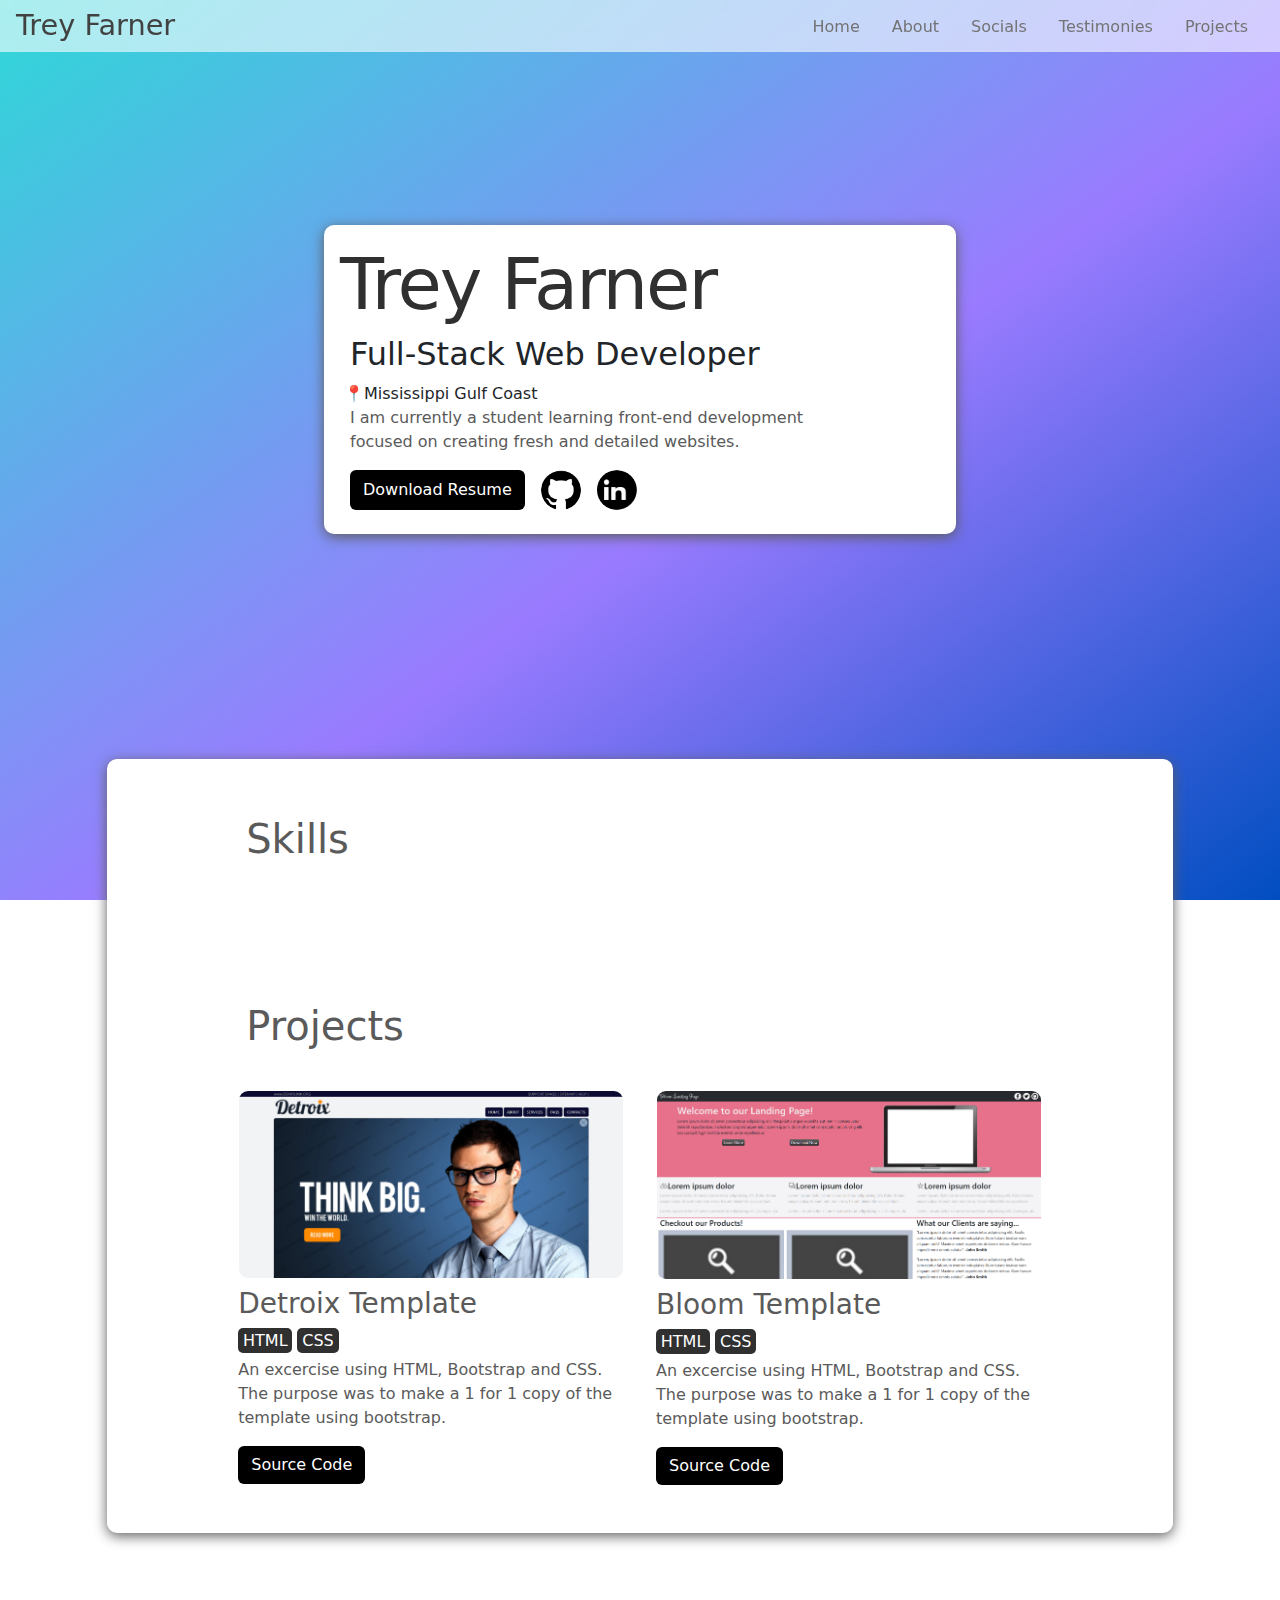
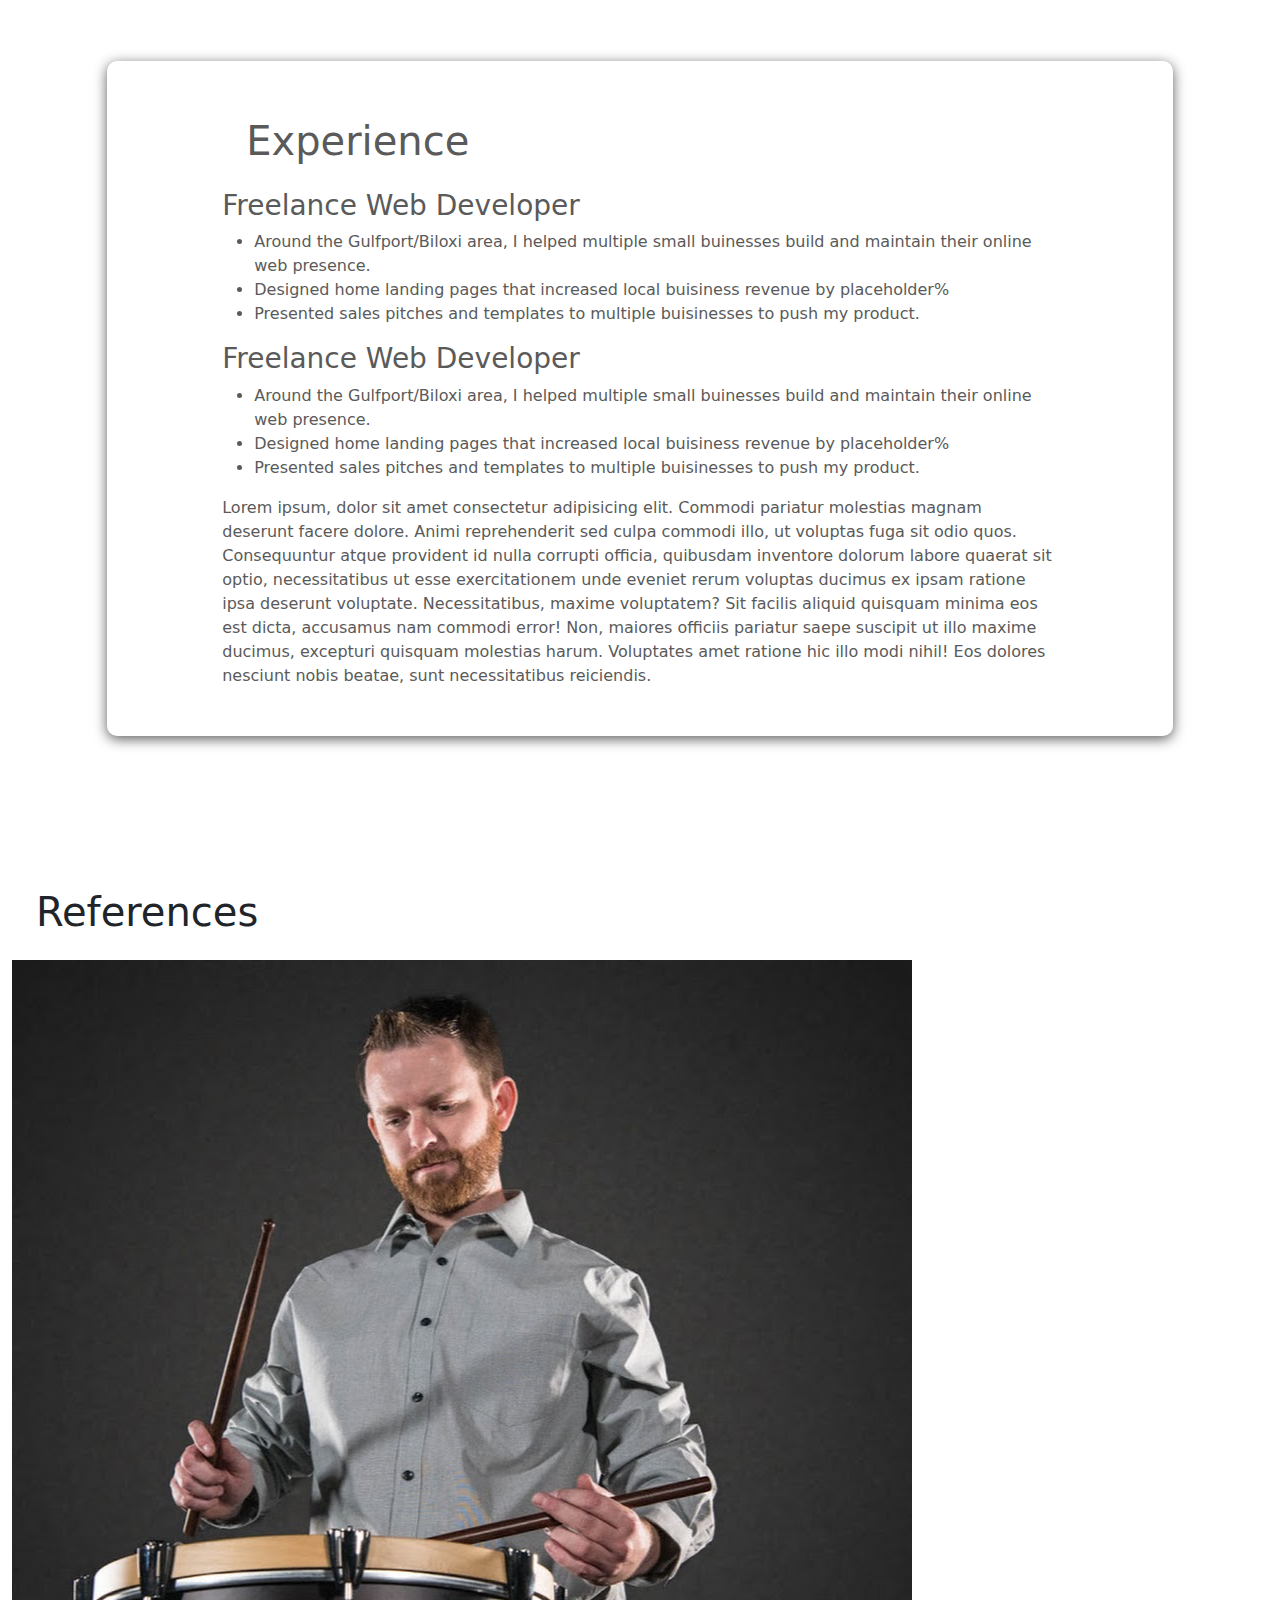
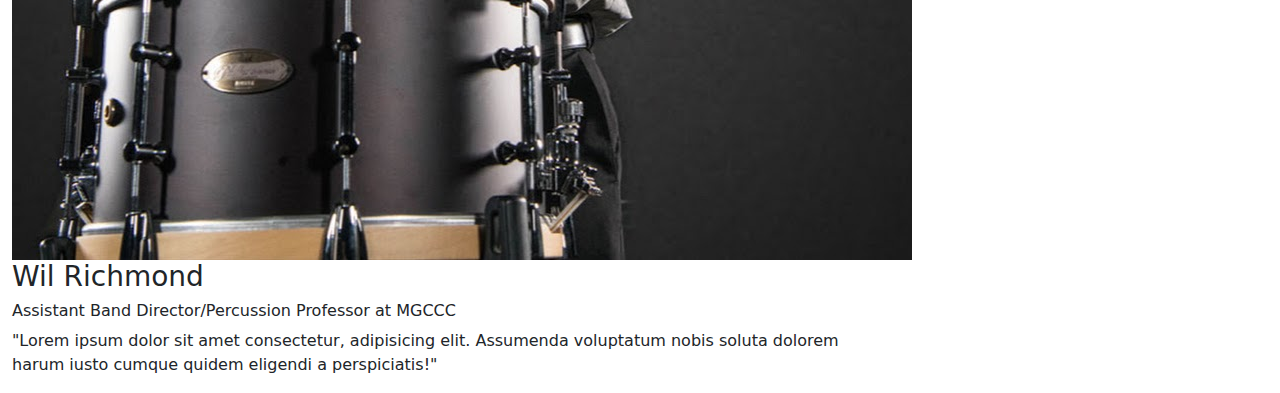
==== index.html @ 482bed41 "Bug Fixes" ====
<!DOCTYPE html>
<html lang="en">
<head>
    <meta charset="UTF-8">
    <meta name="viewport" content="width=device-width, initial-scale=1.0">
    <link rel="stylesheet" href="./css/bootstrap.css">
    <link rel="stylesheet" href="./css/style.css">
    <link rel="preconnect" href="https://fonts.googleapis.com">
    <link rel="preconnect" href="https://fonts.gstatic.com" crossorigin>
    <link href="https://fonts.googleapis.com/css2?family=Plus+Jakarta+Sans:ital,wght@0,200..800;1,200..800&display=swap" rel="stylesheet">
    <title>Trey Farner</title>
</head>
<body>
    <header role="banner" class="container-fluid fixed-top">
        <div class="row hamburg align-bottom p-1">
            <div class="col-6 d-flex flex-grow-1">
                <p class="bannerName">Trey Farner</p>
            </div>
            <button class="hamburgBtn col-6 d-lg-none" onclick="openSidebar()" id="hamburgOpen">
                <div class="menuBtn"></div>
                <div class="menuBtn"></div>
                <div class="menuBtn"></div>
            </button>
            <nav class="d-none d-lg-flex col-6 justify-content-end">
                <a href="./index.html" class="p-2 text-decoration-none mx-2">Home</a>
                <a href="#" class="p-2 text-decoration-none mx-2">About</a>
                <a href="#" class="p-2 text-decoration-none mx-2">Socials</a>
                <a href="#" class="p-2 text-decoration-none mx-2">Testimonies</a>
                <a href="#" class="p-2 text-decoration-none mx-2">Projects</a>
            </nav>
        </div>
    </header>

    <main role="main" class="container-fluid">

        <div class="row hero justify-content-center">
            <!--Title Card-->
            <div class="titleCard col-12 col-lg-6">
                <div class="row">
                    <h1 class="name">Trey Farner</h1>
                    <div>
                        <div class="h2 fw-normal devTitle">Full-Stack Web Developer</div>
                        <div class="fw-normal wigContainer d-inline"><span class="d-inline-block wiggle">📍</span>Mississippi Gulf Coast</div>
                        <p class="description col-10">I am currently a student learning front-end development focused on creating fresh and detailed websites.</p>
                    </div>
                    <button class="btn d-inline col-12">Download Resume</button>
                    <a href="https://github.com/Trey-Farner" target="_blank" class="socContainer">
                        <img src="./images/Github.png" alt="Github Logo" class="socials">
                    </a>
                    <a href="https://www.linkedin.com/in/treyfarner/" target="blank" class="socContainer">
                        <img src="./images/linkedin-logo.png" alt="LinkedIn Logo" class="socials">
                    </a>
                </div>
                <img src="./images/cute-kitty.png" alt="black cat sitting over the title card" class="cat">
            </div>

            <!--Projects Card-->

            <div class="row gradient justify-content-center">
                <div class="projectsCard row col-12 col-md-10 justify-content-center">
                    <p class="display-6 col-10 p-4">Skills</p>
                    <div class="col-12 col-md-6 languages position-relative">
                        <img src="./images/icons8-html-5-48.png" alt="H T M L logo" class="img1" title="HTML">
                        <img src="./images/icons8-css-logo-48.png" alt="C S S logo" class="img2" title="CSS">
                        <img src="./images/icons8-javascript-logo-48.png" alt="Javascript logo" class="img3" title="JavaScript">
                        <img src="./images/icons8-react-40.png" alt="React logo" class="img4" title="React framework">
                    </div>

                    <div class="display-6 col-10 p-4">Projects</div>
                    <div class="projectCard col-12 col-md-5" >
                        <a href="https://trey-farner.github.io/Detroix-Pt.-2/" target="_blank">
                            <img src="./images/Detroix.png" alt="Placeholder image" class="col-12 mb-2 projectImg">
                        </a>
                        <h3>Detroix Template</h3>
                        <span class="projectLanguages">HTML</span>
                        <span class="projectLanguages">CSS</span>
                        <p class="projectDescription">An excercise using HTML, Bootstrap and CSS. The purpose was to make a 1 for 1 copy of the template using bootstrap.</p>
                        <button href="#" class="btn sourceCode">Source Code</button>
                    </div>
                    <div class="projectCard col-12 col-md-5">
                        <a href="https://trey-farner.github.io/MCA-Bloom/" target="_blank">
                            <img src="./images/Bloom.png" alt="Placeholder image" class="col-12 mb-2 projectImg">
                        </a>
                        <h3>Bloom Template</h3>
                        <span class="projectLanguages">HTML</span>
                        <span class="projectLanguages">CSS</span>
                        <p class="projectDescription">An excercise using HTML, Bootstrap and CSS. The purpose was to make a 1 for 1 copy of the template using bootstrap.</p>
                        <button href="#" class="btn sourceCode">Source Code</button>
                    </div>
                </div>
            </div>
        </div>

        <div class="row projects justify-content-center">

            <!--About Card-->

            <div class="about row-fluid col-12 col-md-10">
                <div class="col-12 col-md-10 contentFlex">
                    <div class="display-6 col-10 p-4">Experience</div>
                    <h3>Freelance Web Developer</h3>
                    <ul>
                        <li>Around the Gulfport/Biloxi area, I helped multiple small buinesses build and maintain their online web presence.</li>
                        <li>Designed home landing pages that increased local buisiness revenue by placeholder%</li>
                        <li>Presented sales pitches and templates to multiple buisinesses to push my product.</li>
                    </ul>
                    <h3>Freelance Web Developer</h3>
                    <ul>
                        <li>Around the Gulfport/Biloxi area, I helped multiple small buinesses build and maintain their online web presence.</li>
                        <li>Designed home landing pages that increased local buisiness revenue by placeholder%</li>
                        <li>Presented sales pitches and templates to multiple buisinesses to push my product.</li>
                    </ul>
                    <p>Lorem ipsum, dolor sit amet consectetur adipisicing elit. Commodi pariatur molestias magnam deserunt facere dolore. Animi reprehenderit sed culpa commodi illo, ut voluptas fuga sit odio quos. Consequuntur atque provident id nulla corrupti officia, quibusdam inventore dolorum labore quaerat sit optio, necessitatibus ut esse exercitationem unde eveniet rerum voluptas ducimus ex ipsam ratione ipsa deserunt voluptate. Necessitatibus, maxime voluptatem? Sit facilis aliquid quisquam minima eos est dicta, accusamus nam commodi error! Non, maiores officiis pariatur saepe suscipit ut illo maxime ducimus, excepturi quisquam molestias harum. Voluptates amet ratione hic illo modi nihil! Eos dolores nesciunt nobis beatae, sunt necessitatibus reiciendis.</p>
                </div>
            </div>

            
        </div>
        <div class="references row-fluid col-12 col-md-10">
            <div class="col-12 col-md-10">
                <div class="display-6 col-10 p-4">References</div>
                <img src="./images/wil Richmond.jpg" alt="Image of Wil Richmond playing the snare drum">
                <h3>Wil Richmond</h3>
                <h6>Assistant Band Director/Percussion Professor at MGCCC</h6>
                <p>"Lorem ipsum dolor sit amet consectetur, adipisicing elit. Assumenda voluptatum nobis soluta dolorem harum iusto cumque quidem eligendi a perspiciatis!"</p>
            </div>
        </div>
    </main>
</body>
</html>
---- css/style.css ----
@keyframes wiggle {
    0% {
        rotate: 0deg;
    }
    20% {
        rotate: 10deg;
    }
    40% {
        rotate: -10deg;
    }
    50% {
        transform: scale(2);
    }
    60% {
        rotate: 10deg;
    }
    80% {
        rotate: -10deg;
    }
    100% {
        rotate: 0deg;
        transform: scale(1);
    }
}

body {
    background: #2ED8D8;
    background: linear-gradient(to bottom right, #2ED8D8 0%, #9A7BFF 55%, #014EC1 100%);
    background-attachment: fixed;
}

.hamburg {
    background-color: #ffffff00;
    backdrop-filter: blur(8px);
    transition-duration: .5s;
    border-bottom: 1px solid #dcfaff15;

    &:hover {
    background-color: #ffffff98;
    }
}

.devTitle {
    padding-left: 10px;
}

.bannerName {
    font-size: 1.8rem;
    color: #424242;
    margin: 0;
    margin-right: .5rem;
    align-content: end;
}

.hamburgBtn {
    background-color: #ffffff00;
    border: none;
    width: 5rem;

    & :hover {
        color: #000;
    }
}

.menuBtn {
    width: 35px;
    height: 5px;
    border-radius: 5px;
    background-color: #424242;
    margin: 6px 0;
}

nav {
    align-items: end;

    & a {
        color: #737373;
        border-radius: 10px;
        transition-duration: .3s;

        &:hover {
            background-color: #737373;
            color: white;
        }
    }
}

.socials {
    width: 2.5rem;
    height: 2.5rem;
    object-fit: cover;
    object-position: center;
    border-radius: 50%;
    margin: 0 .5rem;
}

.socContainer {
    max-width: max-content;
    padding: 0;
    height: 2.5rem;
}

.hero {
    z-index: 0;
}

.titleCard {
    padding: 1rem 1rem 1.5rem 1rem;
    border-radius: 10px;
    box-shadow: 0px 3px 13px 0px #5c5c5c;
    background-color: white;
    max-width: 632px;
    height: fit-content;
    position: relative;
    align-self: flex-end;
    margin: 25vh 0;

    & h1 {
        color: #303030;
    }

    & .wigContainer {
        padding-left: 4px;
    }

    & .btn {
        background-color: #000;
        color: #fff;
        margin: 0 8px 0 22px;
        max-width: max-content;
    }

    &:hover {

        & .cat {
            translate: 0 -4rem;
        }
        
    }

    & .description {
        padding-left: 10px;
        color: #5a5a5a;
    }
}

.cat  {
    top: -40px;
    left: 70%;
    border: none;
    z-index: -1;
    transition-duration: .5s;
    width: 5rem;
    position: absolute;
}

.wigContainer:hover > .wiggle {
    animation-name: wiggle;
    animation-duration: 1s;
    animation-direction: alternate;
    animation-timing-function: ease-out;
}

.headShot {
    border-radius: 50%;
}

.name {
    font-size: clamp(3.5rem, calc(.5rem + 5vw), 8rem);
    letter-spacing: -2px;
}

.languages img {
    width: 4rem;
    transition-duration: 1s;

    &:hover {
        transform: scale(1.2);
    }
}

.projects {
    background: linear-gradient(to bottom, #FFFFFF 35%, #FFFFFF00 65%);
}

.projectsCard, .about {
    background-color: #ffffff;
    color: #5a5a5a;
    border-radius: 10px;
    box-shadow: 0px 3px 13px 0px #5c5c5c;
    padding-bottom: 12px;
    padding: 2rem;
    max-width: 1180px;
}

.projectCard {
    padding: 1rem;
    border-radius: 5px;
}

.projectImg {
    border-radius: 10px;
    border: 1px solid #ffffff00;
    transition-duration: .3s;

    &:hover {
        transform: scale(1.05);
        box-shadow: 0px 0px 10px 0px #9e9e9e;
    }
}

.projectLanguages {
    padding: .2rem .3rem;
    margin-bottom: .4rem;
    background-color: #303030;
    color: #fff;
    border-radius: 5px;
}

.projectDescription {
    margin-top: .3rem;
}

.sourceCode {
    background: #000000;
    color: #fff;
}

.gradient {
    background: linear-gradient(to bottom, #FFFFFF00 35%, #FFFFFF 65%);
    max-height: fit-content;
    align-self: flex-end;
    padding: 0;
}

.languages {
    max-width: 294px;
    height: 75px;
    overflow: hidden;
    mask-image: linear-gradient(to right, #FFFFFF00 0%, #ffffff 20%, #ffffff 80%, #FFFFFF00 100%);
    
    & img {
        padding: 0;
        position: absolute;
        left: 100%;
        object-fit: cover;
        object-position: center;
        animation-name: carousel;
        animation-duration: 10s;
        animation-timing-function: linear;
        animation-iteration-count: infinite;
    }
}

.img1 {
    animation-delay: calc(10s / 4 * (4 - 1) * -1);
}
.img2 {
    animation-delay: calc(10s / 4 * (4 - 2) * -1);
}
.img3 {
    animation-delay: calc(10s / 4 * (4 - 3) * -1);
}
.img4 {
    animation-delay: calc(10s / 4 * (4 - 4) * -1);
    height: 59px;
}

@keyframes carousel {
    to {left: -64px;}
}

.about {
    margin: 10% 0;
}

.contentFlex {
    justify-self: center;
}
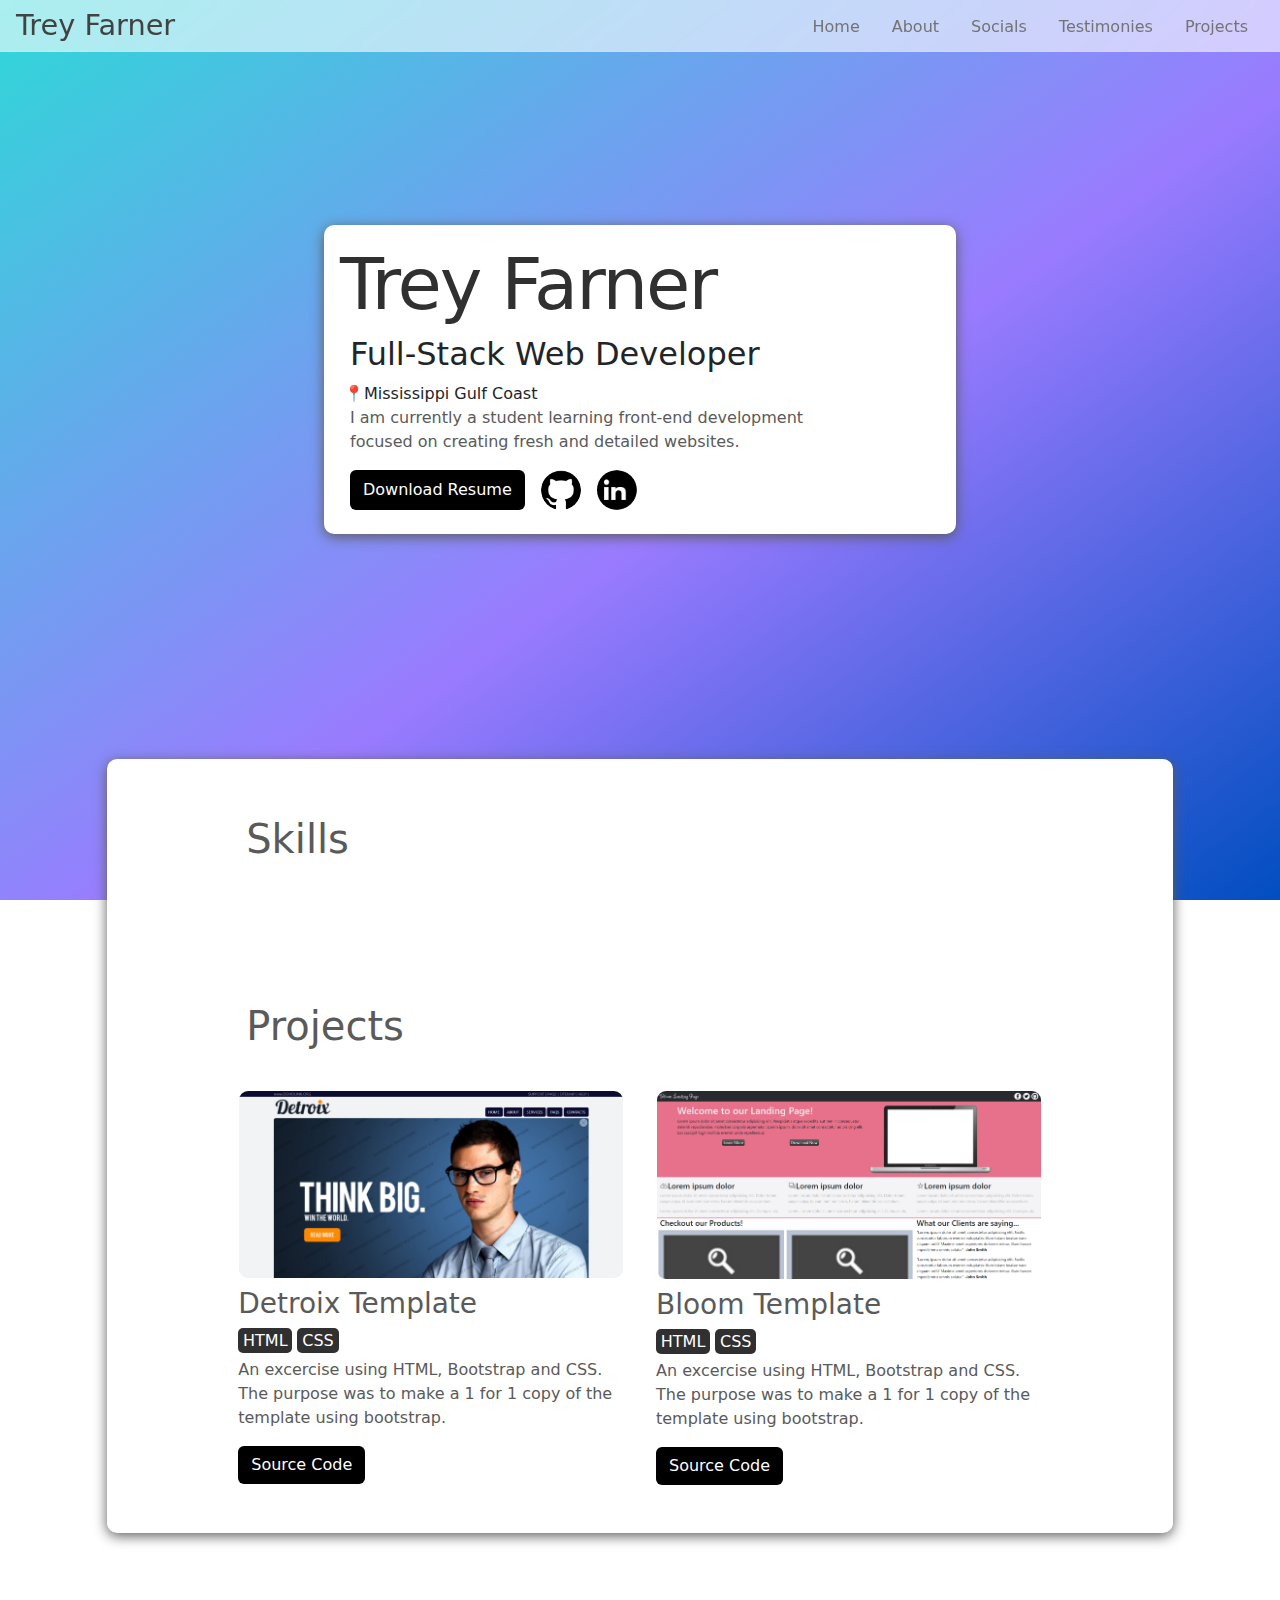
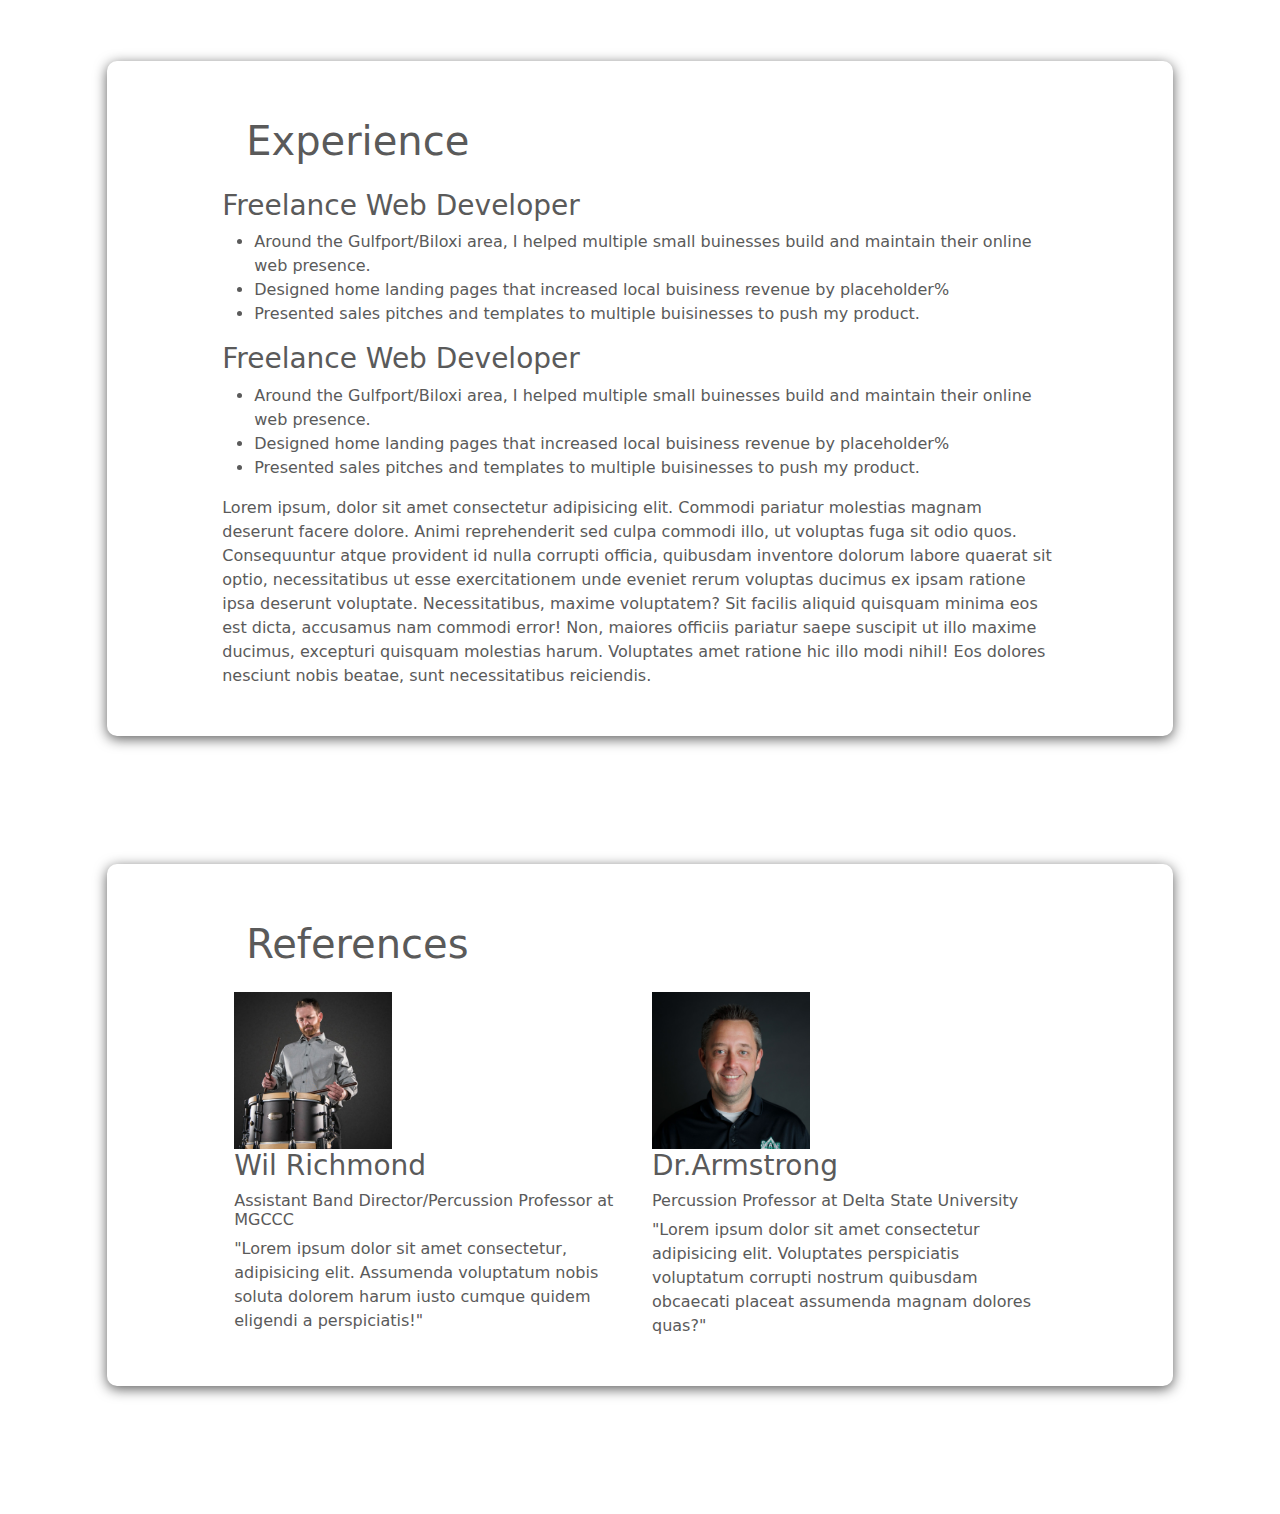
==== commit fee143a4: "About Page" ====
--- a/index.html
+++ b/index.html
@@ -23,7 +23,7 @@
             </button>
             <nav class="d-none d-lg-flex col-6 justify-content-end">
                 <a href="./index.html" class="p-2 text-decoration-none mx-2">Home</a>
-                <a href="#" class="p-2 text-decoration-none mx-2">About</a>
+                <a href="./about.html" class="p-2 text-decoration-none mx-2">About</a>
                 <a href="#" class="p-2 text-decoration-none mx-2">Socials</a>
                 <a href="#" class="p-2 text-decoration-none mx-2">Testimonies</a>
                 <a href="#" class="p-2 text-decoration-none mx-2">Projects</a>
@@ -116,13 +116,21 @@
 
             
         </div>
-        <div class="references row-fluid col-12 col-md-10">
-            <div class="col-12 col-md-10">
+        <div class="references row justify-content-center">
+            <div class="col-12 col-md-10 referencesCard row justify-content-center">
                 <div class="display-6 col-10 p-4">References</div>
-                <img src="./images/wil Richmond.jpg" alt="Image of Wil Richmond playing the snare drum">
-                <h3>Wil Richmond</h3>
-                <h6>Assistant Band Director/Percussion Professor at MGCCC</h6>
-                <p>"Lorem ipsum dolor sit amet consectetur, adipisicing elit. Assumenda voluptatum nobis soluta dolorem harum iusto cumque quidem eligendi a perspiciatis!"</p>
+                <div class="col-12 col-md-5 wilCard">
+                    <img src="./images/wil Richmond.jpg" alt="Image of Wil Richmond playing the snare drum" class="wilRichmond">
+                    <h3>Wil Richmond</h3>
+                    <h6>Assistant Band Director/Percussion Professor at MGCCC</h6>
+                    <p>"Lorem ipsum dolor sit amet consectetur, adipisicing elit. Assumenda voluptatum nobis soluta dolorem harum iusto cumque quidem eligendi a perspiciatis!"</p>
+                </div>
+                <div class="col-12 col-md-5">
+                    <img src="./images/Dr.Armstrong.jpg" alt="Image of Dr. Armstrong " class="drArmstrong">
+                    <h3>Dr.Armstrong</h3>
+                    <h6>Percussion Professor at Delta State University</h6>
+                    <p>"Lorem ipsum dolor sit amet consectetur adipisicing elit. Voluptates perspiciatis voluptatum corrupti nostrum quibusdam obcaecati placeat assumenda magnam dolores quas?"</p>
+                </div>
             </div>
         </div>
     </main>
--- a/css/style.css
+++ b/css/style.css
@@ -183,7 +183,7 @@
     background: linear-gradient(to bottom, #FFFFFF 35%, #FFFFFF00 65%);
 }
 
-.projectsCard, .about {
+.projectsCard, .about, .referencesCard {
     background-color: #ffffff;
     color: #5a5a5a;
     border-radius: 10px;
@@ -276,4 +276,12 @@
 
 .contentFlex {
     justify-self: center;
+}
+
+.wilRichmond, .drArmstrong {
+    width: 40%;
+}
+
+.referencesCard {
+    margin-bottom: 10%;
 }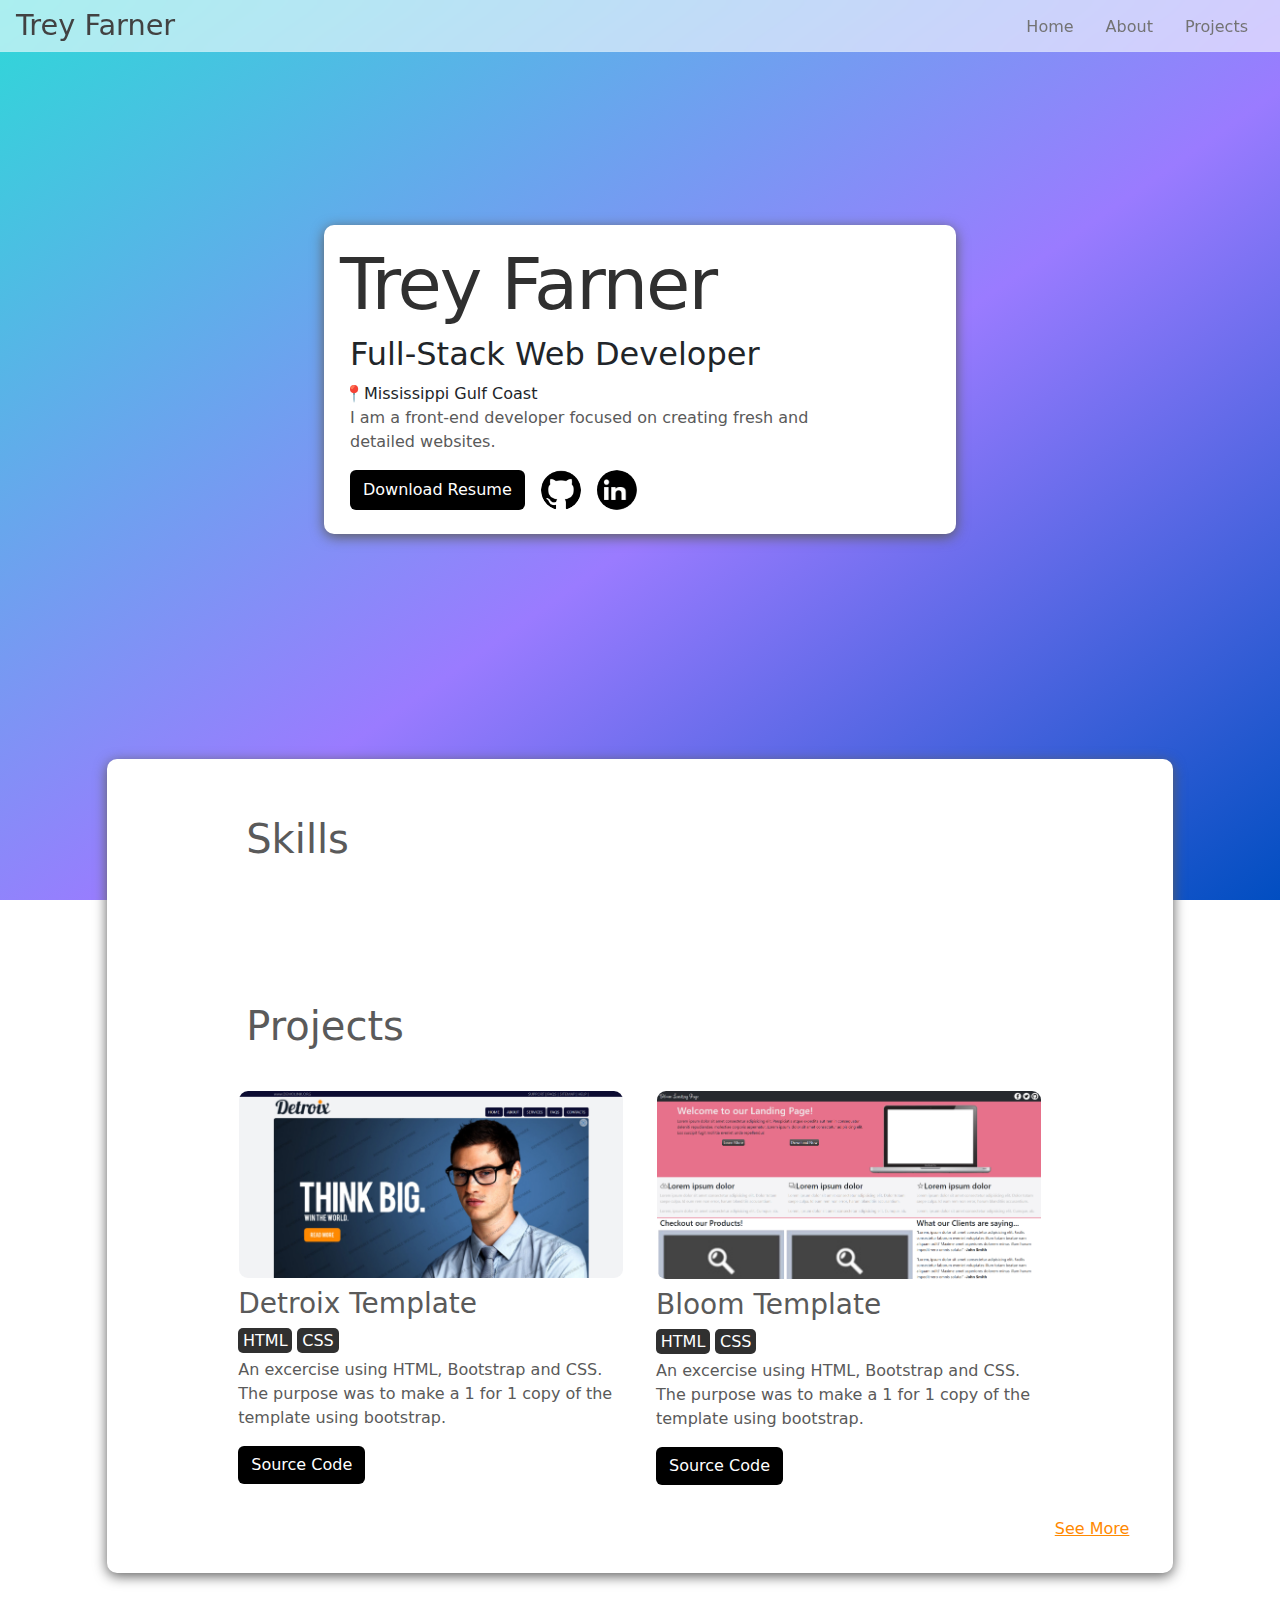
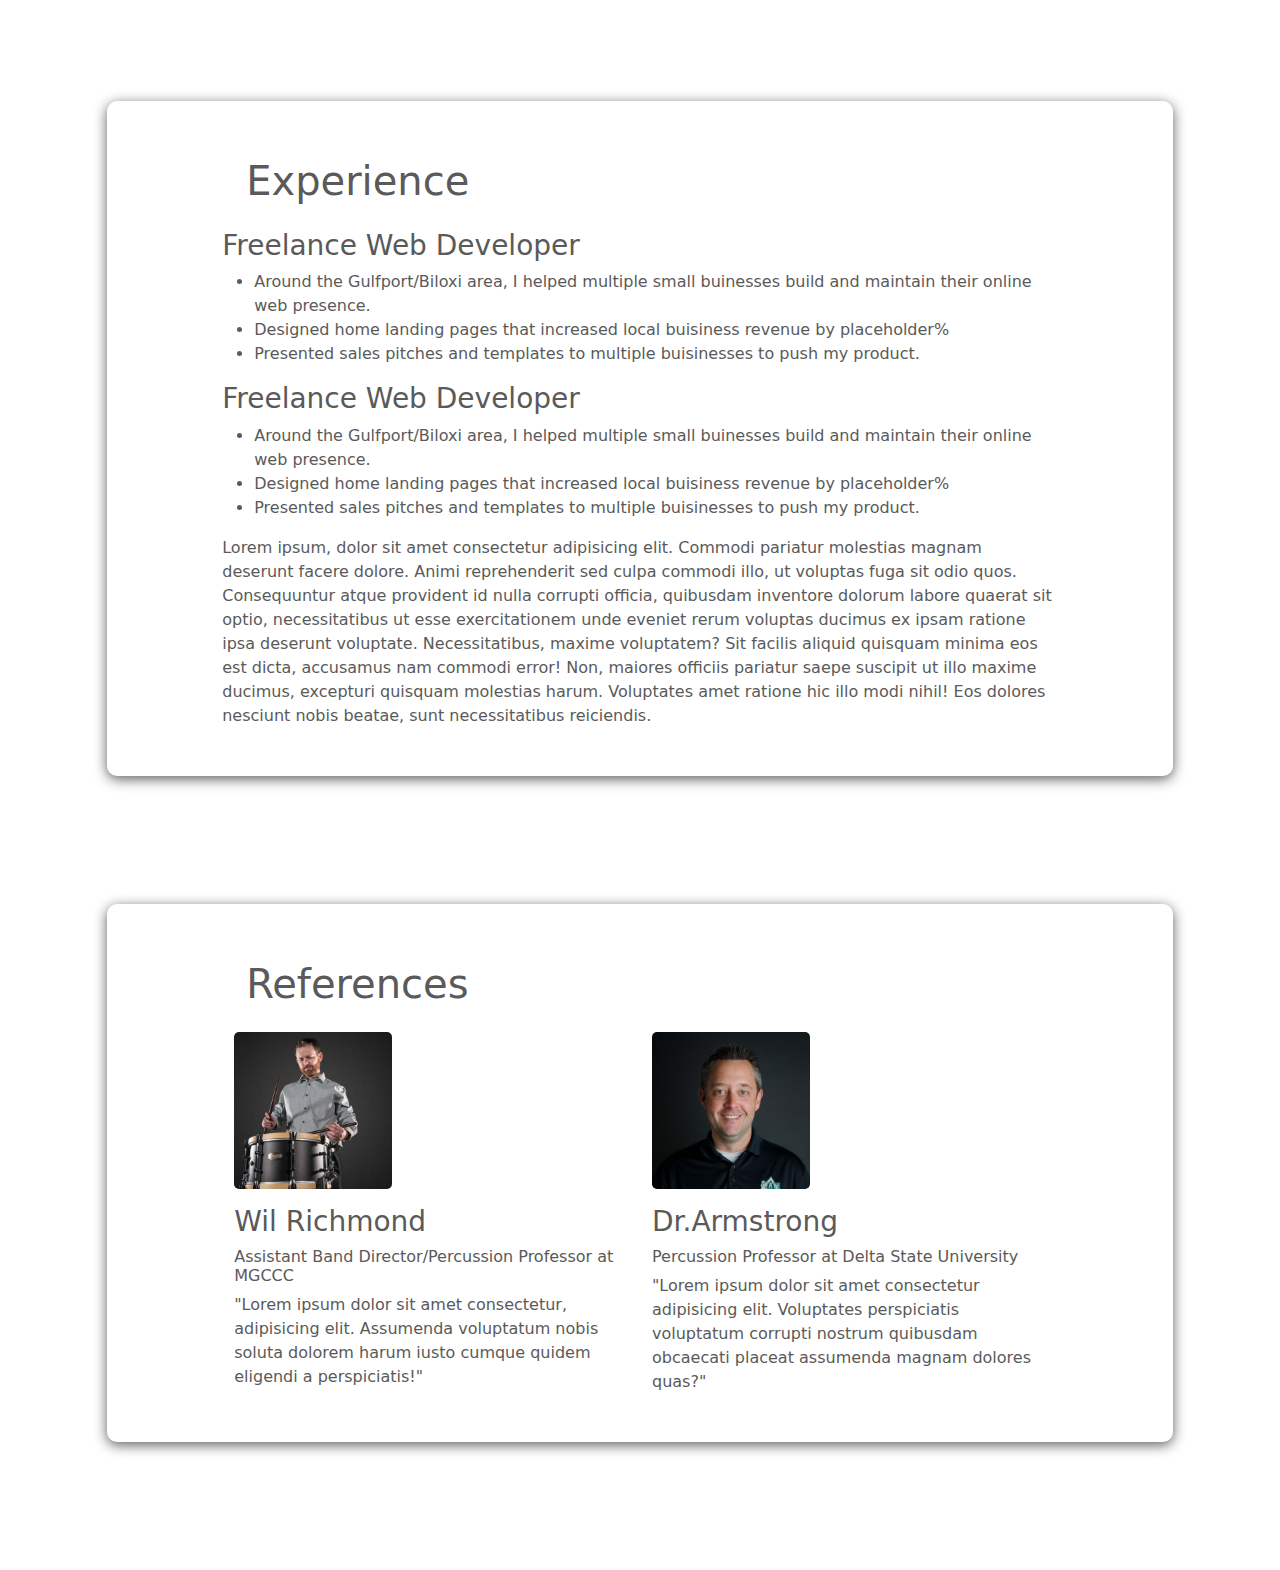
==== commit 0224c171: "about section additions" ====
--- a/index.html
+++ b/index.html
@@ -24,9 +24,7 @@
             <nav class="d-none d-lg-flex col-6 justify-content-end">
                 <a href="./index.html" class="p-2 text-decoration-none mx-2">Home</a>
                 <a href="./about.html" class="p-2 text-decoration-none mx-2">About</a>
-                <a href="#" class="p-2 text-decoration-none mx-2">Socials</a>
-                <a href="#" class="p-2 text-decoration-none mx-2">Testimonies</a>
-                <a href="#" class="p-2 text-decoration-none mx-2">Projects</a>
+                <a href="./projects.html" class="p-2 text-decoration-none mx-2">Projects</a>
             </nav>
         </div>
     </header>
@@ -41,7 +39,7 @@
                     <div>
                         <div class="h2 fw-normal devTitle">Full-Stack Web Developer</div>
                         <div class="fw-normal wigContainer d-inline"><span class="d-inline-block wiggle">📍</span>Mississippi Gulf Coast</div>
-                        <p class="description col-10">I am currently a student learning front-end development focused on creating fresh and detailed websites.</p>
+                        <p class="description col-10">I am a front-end developer focused on creating fresh and detailed websites.</p>
                     </div>
                     <button class="btn d-inline col-12">Download Resume</button>
                     <a href="https://github.com/Trey-Farner" target="_blank" class="socContainer">
@@ -87,6 +85,7 @@
                         <p class="projectDescription">An excercise using HTML, Bootstrap and CSS. The purpose was to make a 1 for 1 copy of the template using bootstrap.</p>
                         <button href="#" class="btn sourceCode">Source Code</button>
                     </div>
+                    <a href="./projects.html" class="seeMore text-end">See More</a>
                 </div>
             </div>
         </div>
--- a/css/style.css
+++ b/css/style.css
@@ -231,6 +231,12 @@
     max-height: fit-content;
     align-self: flex-end;
     padding: 0;
+}
+
+.seeMore {
+    color: #FF8901;
+    margin-top: 1rem;
+    font-weight: 500;
 }
 
 .languages {
@@ -280,6 +286,8 @@
 
 .wilRichmond, .drArmstrong {
     width: 40%;
+    margin-bottom: 1rem;
+    border-radius: 5px;
 }
 
 .referencesCard {
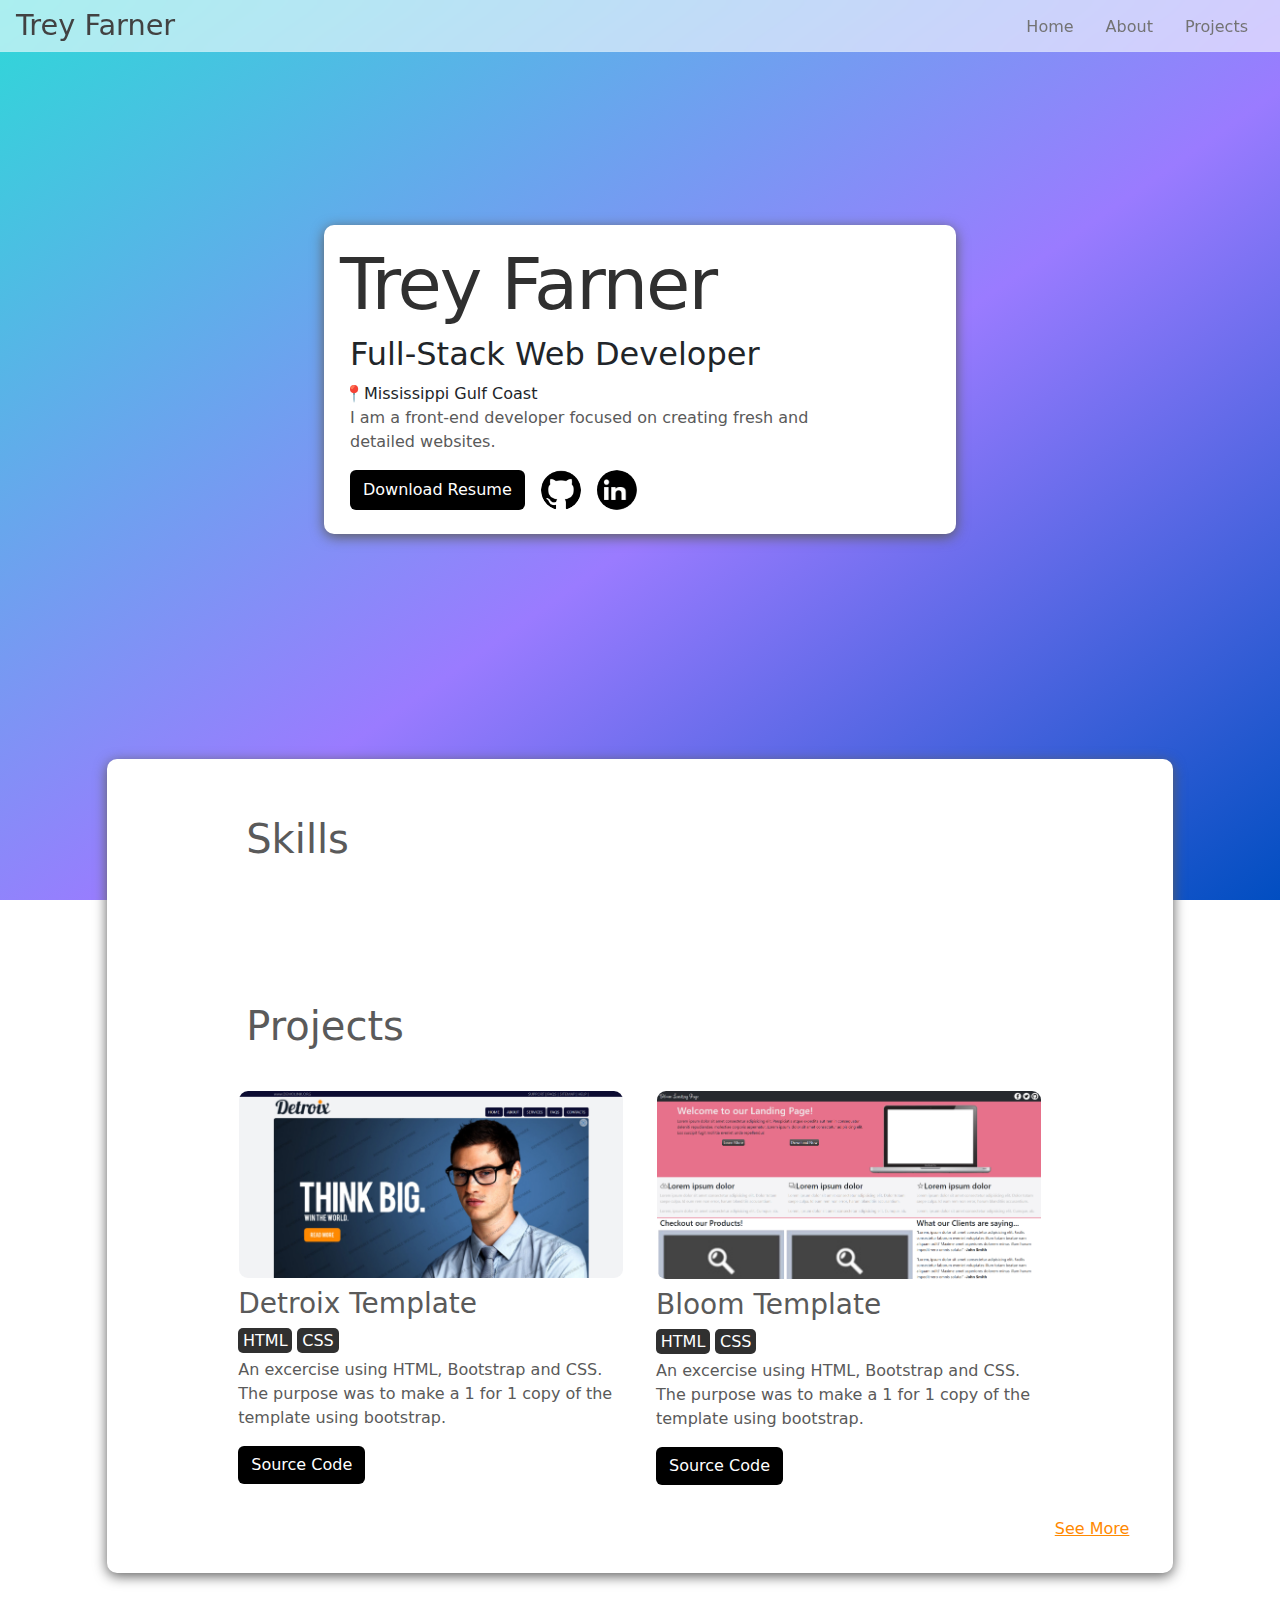
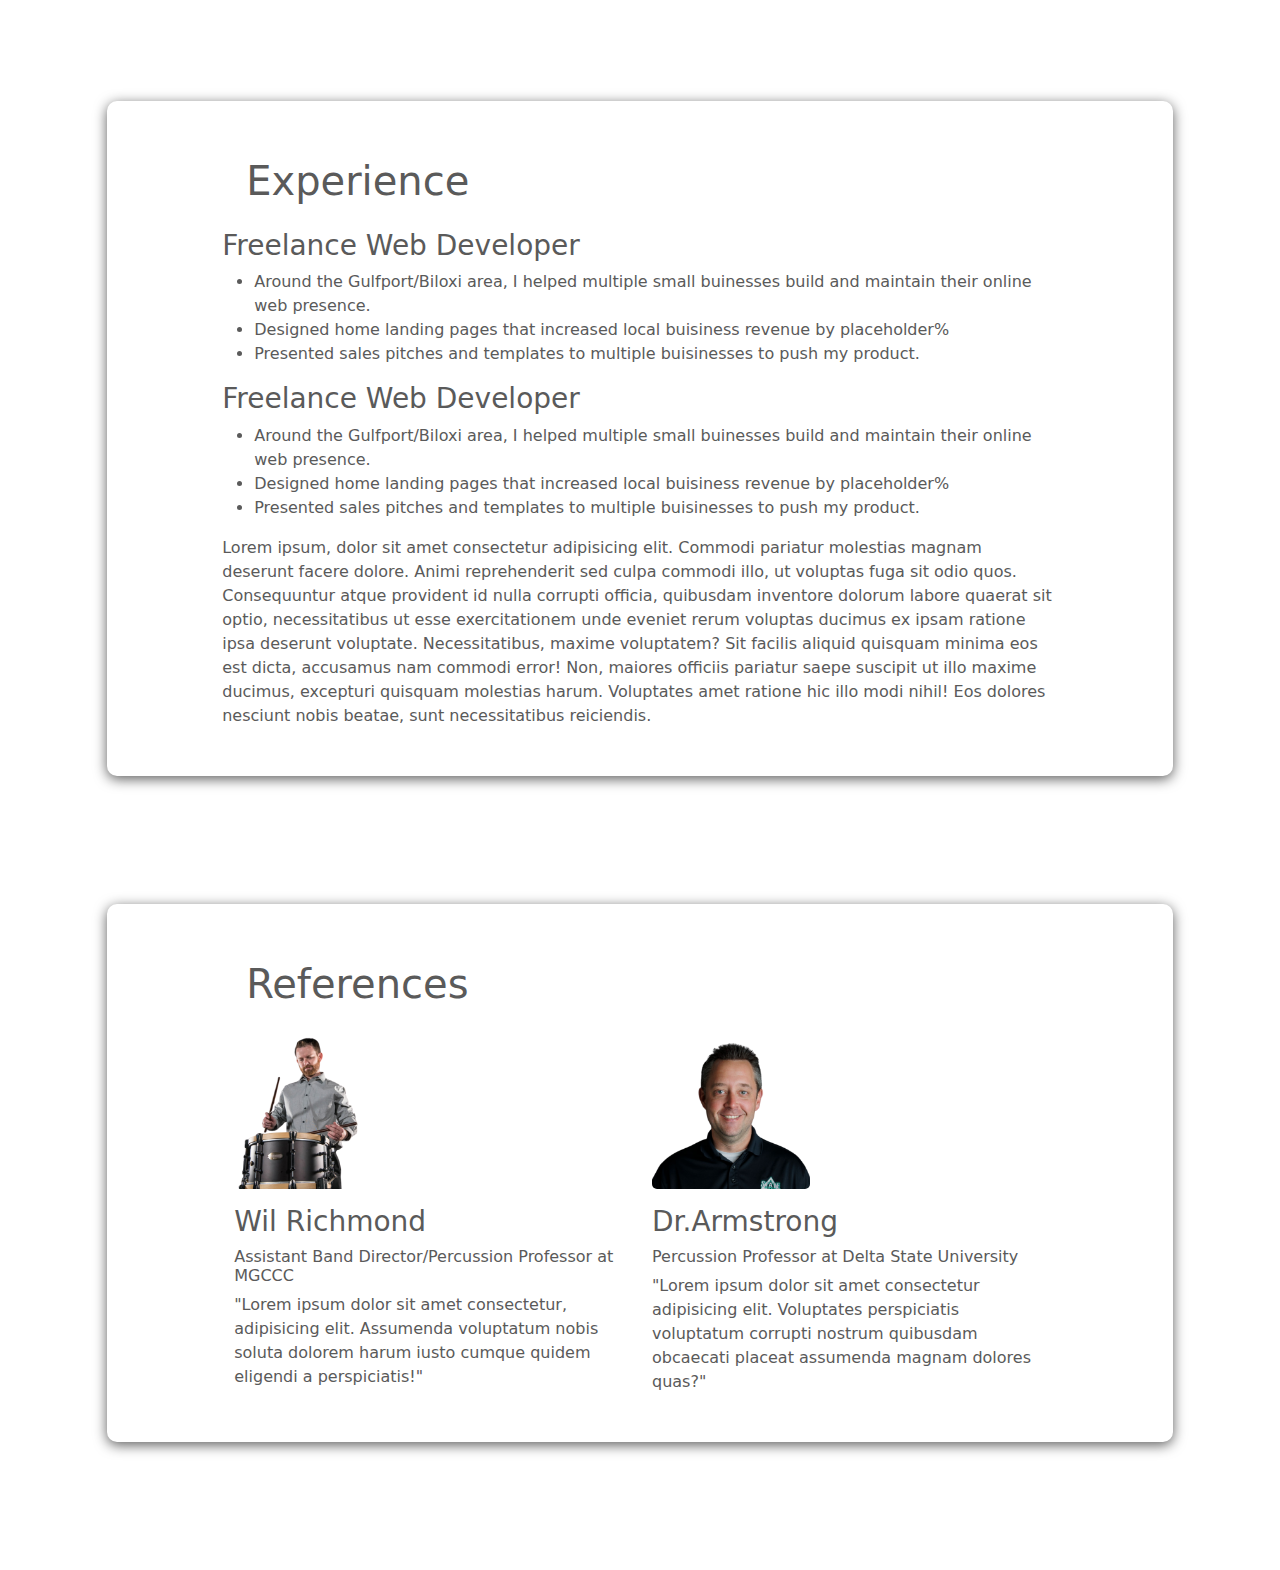
==== commit b4ea1b50: "Inputed Images" ====
--- a/index.html
+++ b/index.html
@@ -119,13 +119,13 @@
             <div class="col-12 col-md-10 referencesCard row justify-content-center">
                 <div class="display-6 col-10 p-4">References</div>
                 <div class="col-12 col-md-5 wilCard">
-                    <img src="./images/wil Richmond.jpg" alt="Image of Wil Richmond playing the snare drum" class="wilRichmond">
+                    <img src="./images/Wil Richmond Transparent.png" alt="Image of Wil Richmond playing the snare drum" class="wilRichmond">
                     <h3>Wil Richmond</h3>
                     <h6>Assistant Band Director/Percussion Professor at MGCCC</h6>
                     <p>"Lorem ipsum dolor sit amet consectetur, adipisicing elit. Assumenda voluptatum nobis soluta dolorem harum iusto cumque quidem eligendi a perspiciatis!"</p>
                 </div>
                 <div class="col-12 col-md-5">
-                    <img src="./images/Dr.Armstrong.jpg" alt="Image of Dr. Armstrong " class="drArmstrong">
+                    <img src="./images/Dr. Armstrong Transparent.png" alt="Image of Dr. Armstrong" class="drArmstrong">
                     <h3>Dr.Armstrong</h3>
                     <h6>Percussion Professor at Delta State University</h6>
                     <p>"Lorem ipsum dolor sit amet consectetur adipisicing elit. Voluptates perspiciatis voluptatum corrupti nostrum quibusdam obcaecati placeat assumenda magnam dolores quas?"</p>
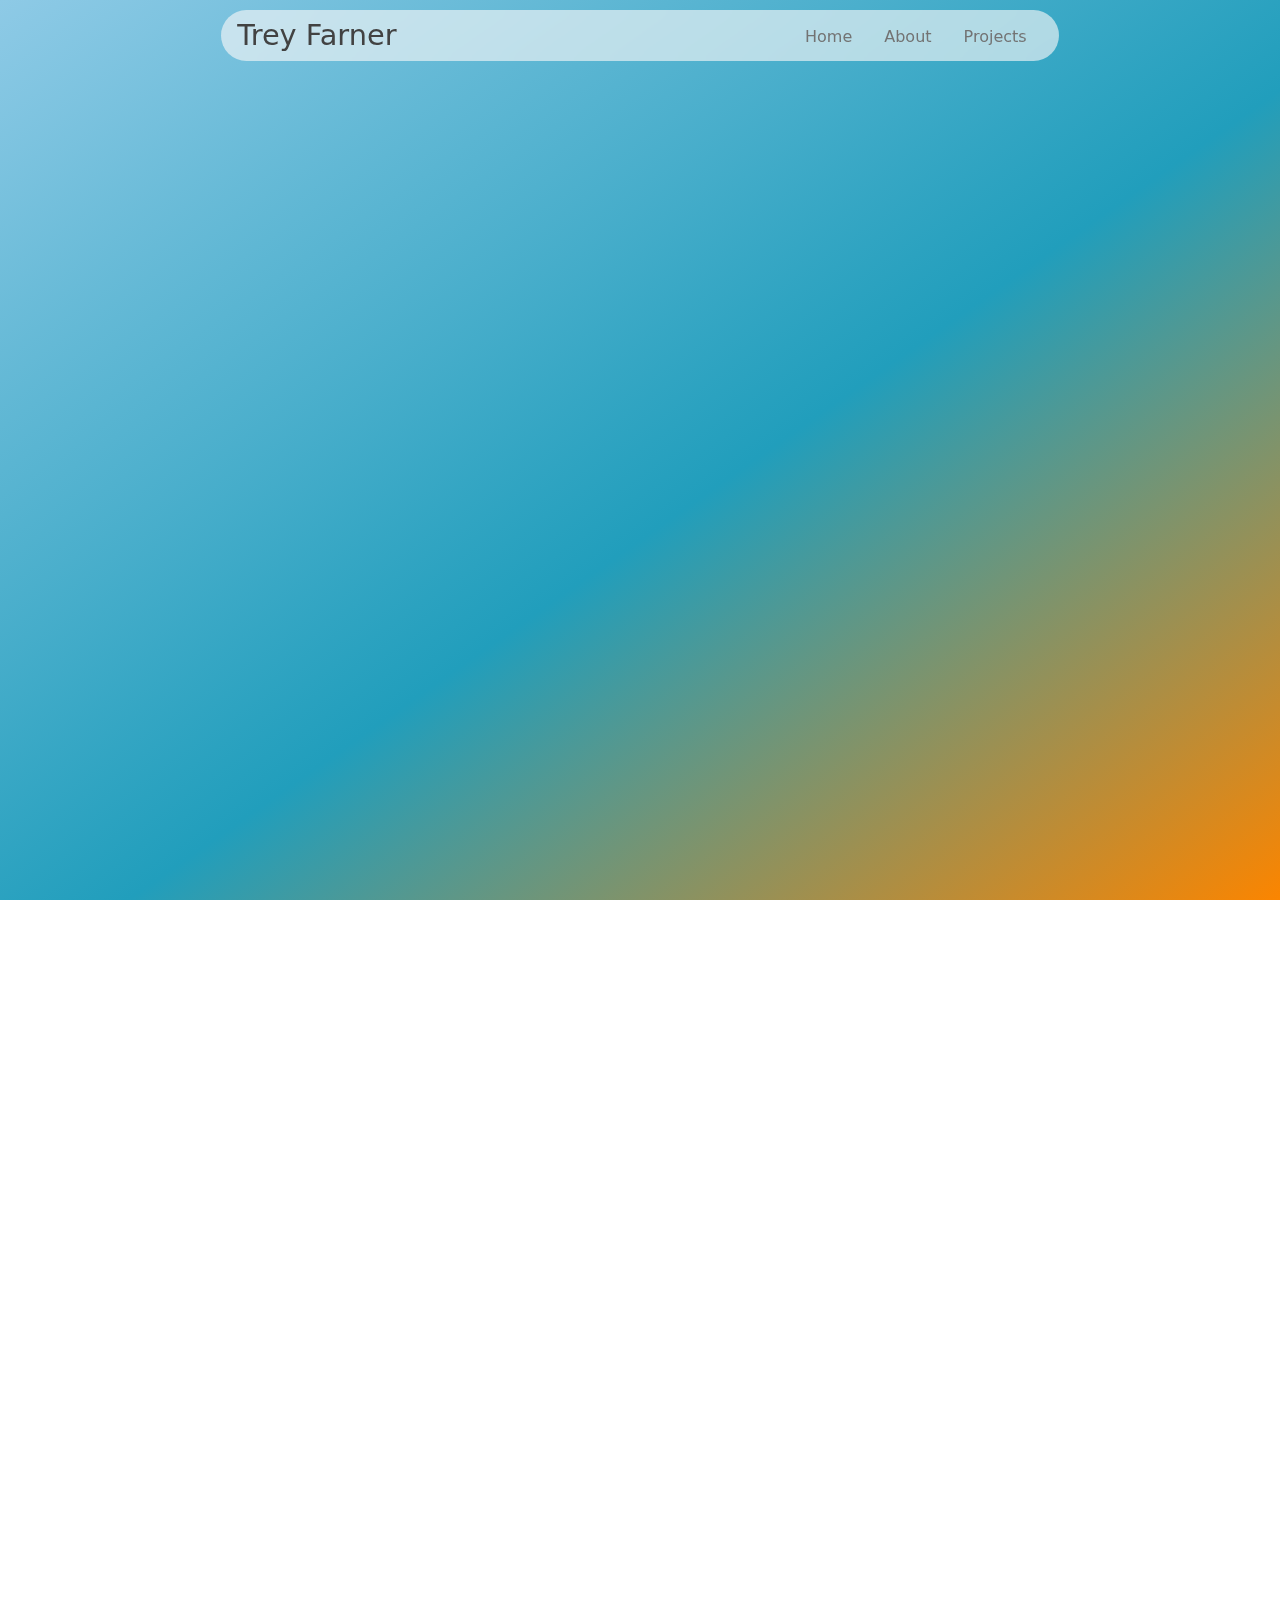
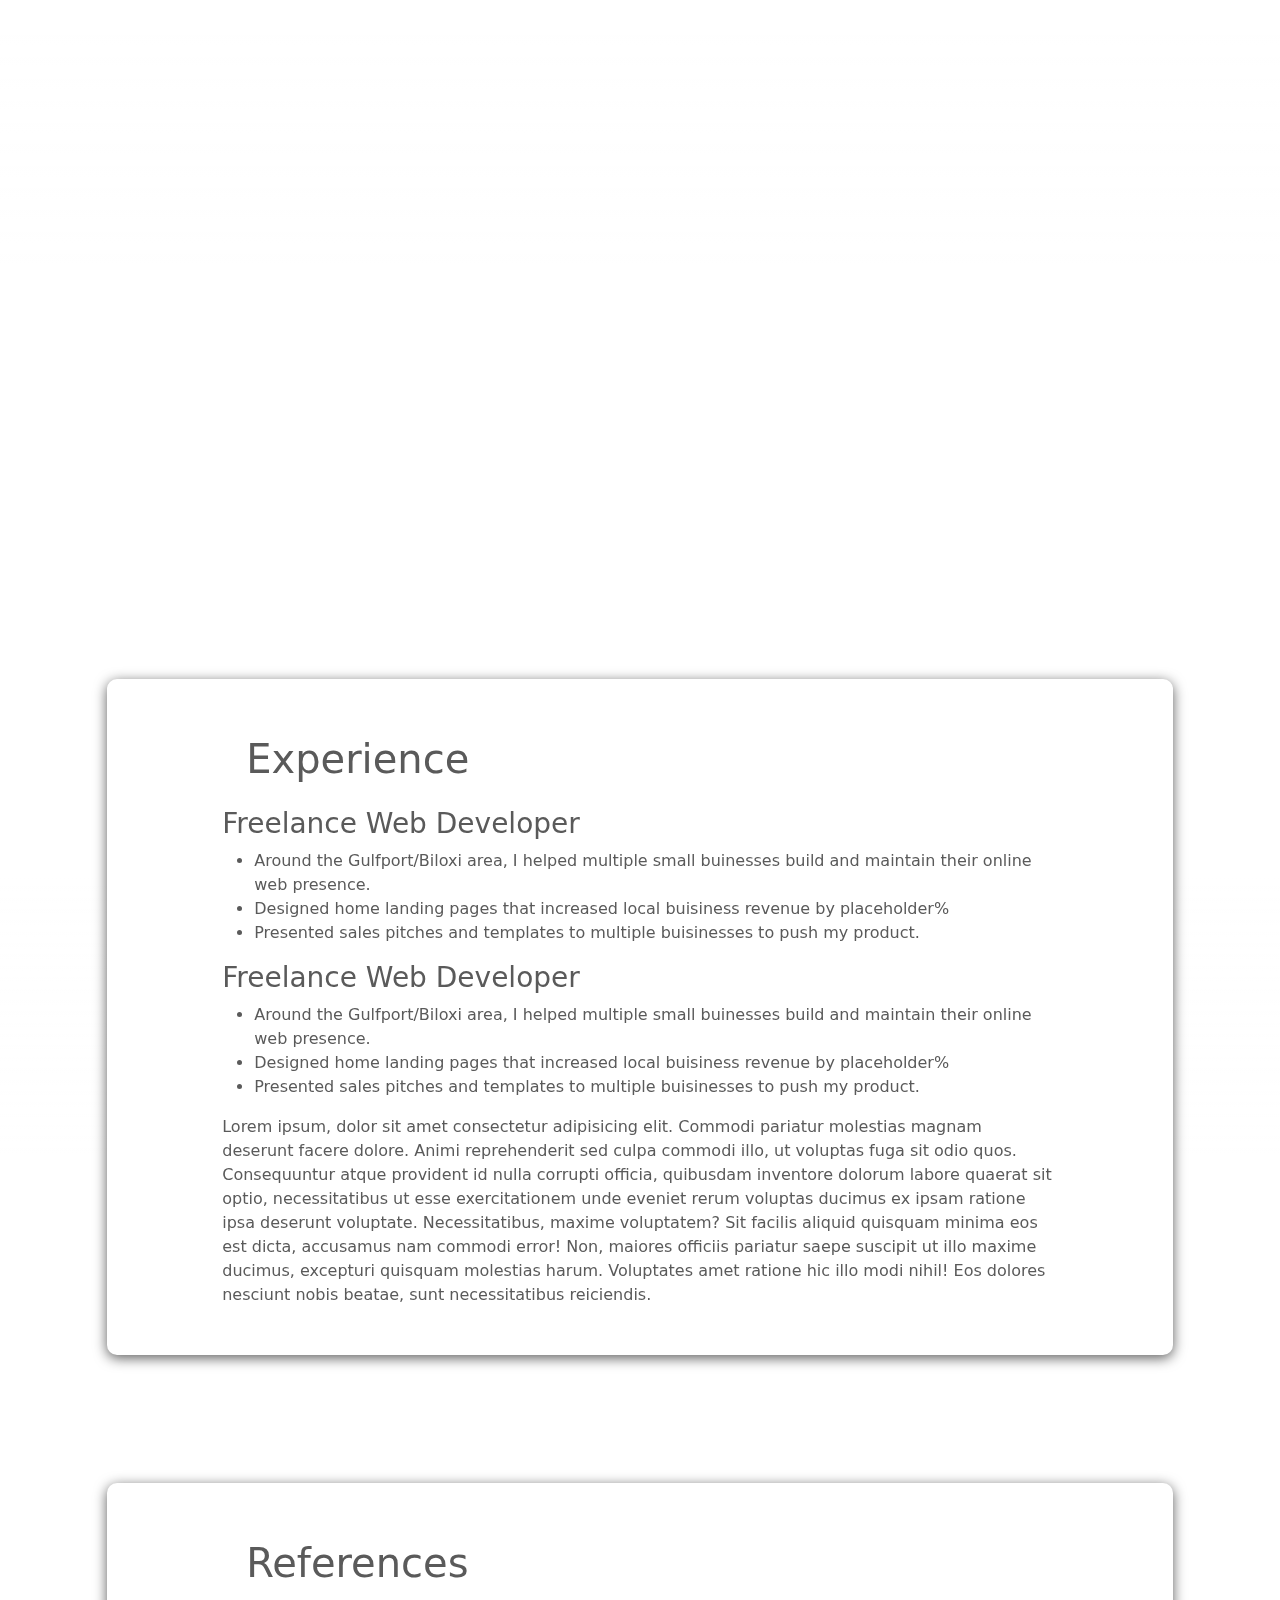
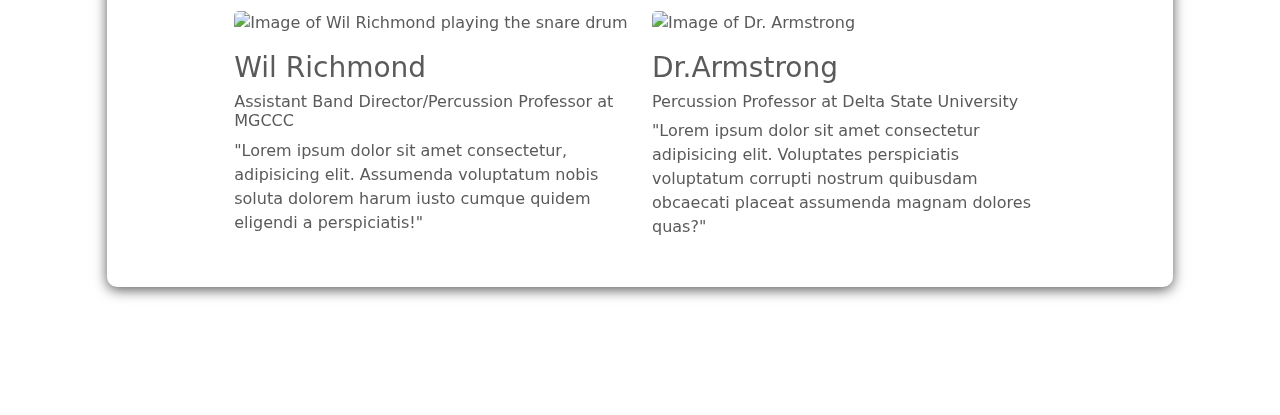
==== commit 303e5dcc: "Design Edits" ====
--- a/index.html
+++ b/index.html
@@ -7,12 +7,15 @@
     <link rel="stylesheet" href="./css/style.css">
     <link rel="preconnect" href="https://fonts.googleapis.com">
     <link rel="preconnect" href="https://fonts.gstatic.com" crossorigin>
-    <link href="https://fonts.googleapis.com/css2?family=Plus+Jakarta+Sans:ital,wght@0,200..800;1,200..800&display=swap" rel="stylesheet">
+    <link href="https://fonts.googleapis.com/css2?family=Ultra&display=swap" rel="stylesheet">
     <title>Trey Farner</title>
 </head>
 <body>
+
+    <div class="background position-fixed"></div>
+
     <header role="banner" class="container-fluid fixed-top">
-        <div class="row hamburg align-bottom p-1">
+        <div class="row hamburg p-1 col-12 col-md-8">
             <div class="col-6 d-flex flex-grow-1">
                 <p class="bannerName">Trey Farner</p>
             </div>
@@ -30,13 +33,19 @@
     </header>
 
     <main role="main" class="container-fluid">
-
+        <div class="row justify-content-center">
+            <div class="col-12 col-md-6 align-content-end">
+                <img src="./images/Trey-removebg-preview.png" alt="Image of Trey Farner" class="heroImg">
+            </div>
+        </div>
         <div class="row hero justify-content-center">
+            
             <!--Title Card-->
-            <div class="titleCard col-12 col-lg-6">
-                <div class="row">
-                    <h1 class="name">Trey Farner</h1>
+            
+            <div class="titleCard col-12 col-md-8">
+                <div class="row titleCardColor">
                     <div>
+                        <h1 class="name">Trey Farner</h1>
                         <div class="h2 fw-normal devTitle">Full-Stack Web Developer</div>
                         <div class="fw-normal wigContainer d-inline"><span class="d-inline-block wiggle">📍</span>Mississippi Gulf Coast</div>
                         <p class="description col-10">I am a front-end developer focused on creating fresh and detailed websites.</p>
@@ -51,6 +60,7 @@
                 </div>
                 <img src="./images/cute-kitty.png" alt="black cat sitting over the title card" class="cat">
             </div>
+            
 
             <!--Projects Card-->
 
@@ -119,13 +129,13 @@
             <div class="col-12 col-md-10 referencesCard row justify-content-center">
                 <div class="display-6 col-10 p-4">References</div>
                 <div class="col-12 col-md-5 wilCard">
-                    <img src="./images/Wil Richmond Transparent.png" alt="Image of Wil Richmond playing the snare drum" class="wilRichmond">
+                    <img src="./images/wil Richmond.jpg" alt="Image of Wil Richmond playing the snare drum" class="wilRichmond">
                     <h3>Wil Richmond</h3>
                     <h6>Assistant Band Director/Percussion Professor at MGCCC</h6>
                     <p>"Lorem ipsum dolor sit amet consectetur, adipisicing elit. Assumenda voluptatum nobis soluta dolorem harum iusto cumque quidem eligendi a perspiciatis!"</p>
                 </div>
                 <div class="col-12 col-md-5">
-                    <img src="./images/Dr. Armstrong Transparent.png" alt="Image of Dr. Armstrong" class="drArmstrong">
+                    <img src="./images/Dr.Armstrong.jpg" alt="Image of Dr. Armstrong " class="drArmstrong">
                     <h3>Dr.Armstrong</h3>
                     <h6>Percussion Professor at Delta State University</h6>
                     <p>"Lorem ipsum dolor sit amet consectetur adipisicing elit. Voluptates perspiciatis voluptatum corrupti nostrum quibusdam obcaecati placeat assumenda magnam dolores quas?"</p>
--- a/css/style.css
+++ b/css/style.css
@@ -23,17 +23,38 @@
     }
 }
 
+@keyframes fade-in {
+    from {
+        opacity: 0;
+        translate: 0px -50px;
+    }
+    to {
+        opacity: 1;
+    }
+}
+
 body {
-    background: #2ED8D8;
-    background: linear-gradient(to bottom right, #2ED8D8 0%, #9A7BFF 55%, #014EC1 100%);
-    background-attachment: fixed;
+    overflow-x: hidden;
+}
+
+.background {
+    z-index: -2;
+    background: linear-gradient(to bottom right, #8ecae6 0%, #219ebc 55%, #fb8500 100%);
+    width: 100vw;
+    height: 100vh;
+}
+
+.fixed-top {
+    top: 10px;
 }
 
 .hamburg {
-    background-color: #ffffff00;
+    background-color: #f7f7f7a1;
     backdrop-filter: blur(8px);
     transition-duration: .5s;
-    border-bottom: 1px solid #dcfaff15;
+    border-radius: 50px;
+    justify-self: center;
+    max-width: 1180px;
 
     &:hover {
     background-color: #ffffff98;
@@ -104,20 +125,31 @@
     z-index: 0;
 }
 
+.heroImg {
+    width: 100%;
+    height: 100%;
+    object-position: bottom;
+    object-fit: cover;
+    opacity: 0;
+    animation-name: fade-in;
+    animation-duration: 1s;
+    animation-delay: .5s;
+    animation-fill-mode: forwards;
+}
+
 .titleCard {
-    padding: 1rem 1rem 1.5rem 1rem;
     border-radius: 10px;
-    box-shadow: 0px 3px 13px 0px #5c5c5c;
-    background-color: white;
-    max-width: 632px;
+    max-width: 1180px;
     height: fit-content;
     position: relative;
     align-self: flex-end;
-    margin: 25vh 0;
-
-    & h1 {
-        color: #303030;
-    }
+    margin-bottom: 25vh;
+    background-color: #ffffff;
+    opacity: 0;
+    animation-name: fade-in;
+    animation-duration: 1s;
+    animation-delay: .5s;
+    animation-fill-mode: forwards;
 
     & .wigContainer {
         padding-left: 4px;
@@ -130,28 +162,33 @@
         max-width: max-content;
     }
 
-    &:hover {
-
-        & .cat {
-            translate: 0 -4rem;
-        }
-        
-    }
-
     & .description {
         padding-left: 10px;
         color: #5a5a5a;
     }
+
+    &:hover {
+        & .cat {
+            translate: 0 -170px;
+        }
+    }
+}
+
+.titleCardColor {
+    background-color: #ffffff;
+    padding: 1rem 1rem 1.5rem 1rem;
+    border-radius: 10px;
+    box-shadow: 0px 3px 13px 0px #5c5c5c;
 }
 
 .cat  {
-    top: -40px;
-    left: 70%;
-    border: none;
+    top: 30px;
+    left: 65%;
     z-index: -1;
-    transition-duration: .5s;
-    width: 5rem;
+    transition-duration: .8s;
+    width: 7rem;
     position: absolute;
+    padding: 0;
 }
 
 .wigContainer:hover > .wiggle {
@@ -166,8 +203,10 @@
 }
 
 .name {
-    font-size: clamp(3.5rem, calc(.5rem + 5vw), 8rem);
+    font-family: "Ultra", serif;
+    font-size: clamp(3.5rem, calc(.5rem + 7vw), 8rem);
     letter-spacing: -2px;
+    color: #ffb703;
 }
 
 .languages img {
@@ -191,6 +230,17 @@
     padding-bottom: 12px;
     padding: 2rem;
     max-width: 1180px;
+}
+
+.projectsCard {
+    opacity: 0;
+}
+
+.projectsCard {
+    animation-name: fade-in;
+    animation-delay: .75s;
+    animation-duration: 1s;
+    animation-fill-mode: forwards;
 }
 
 .projectCard {
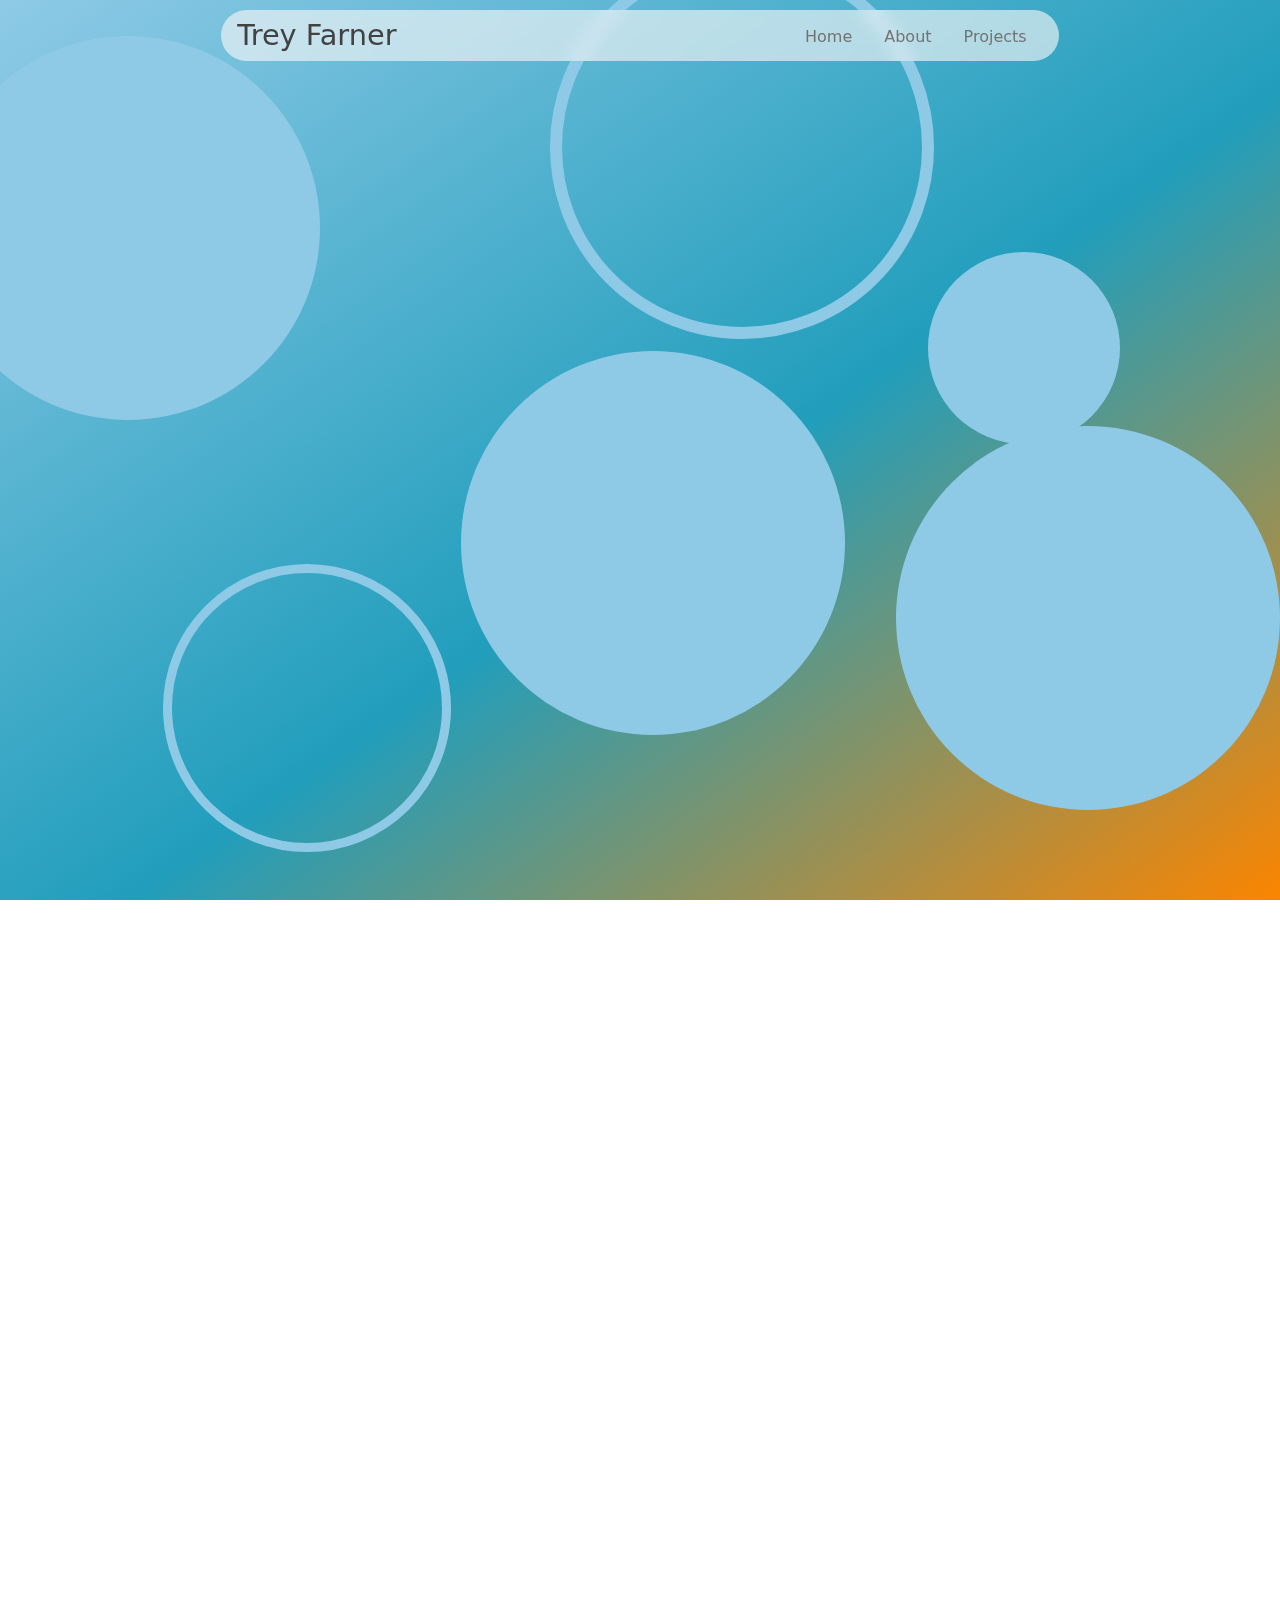
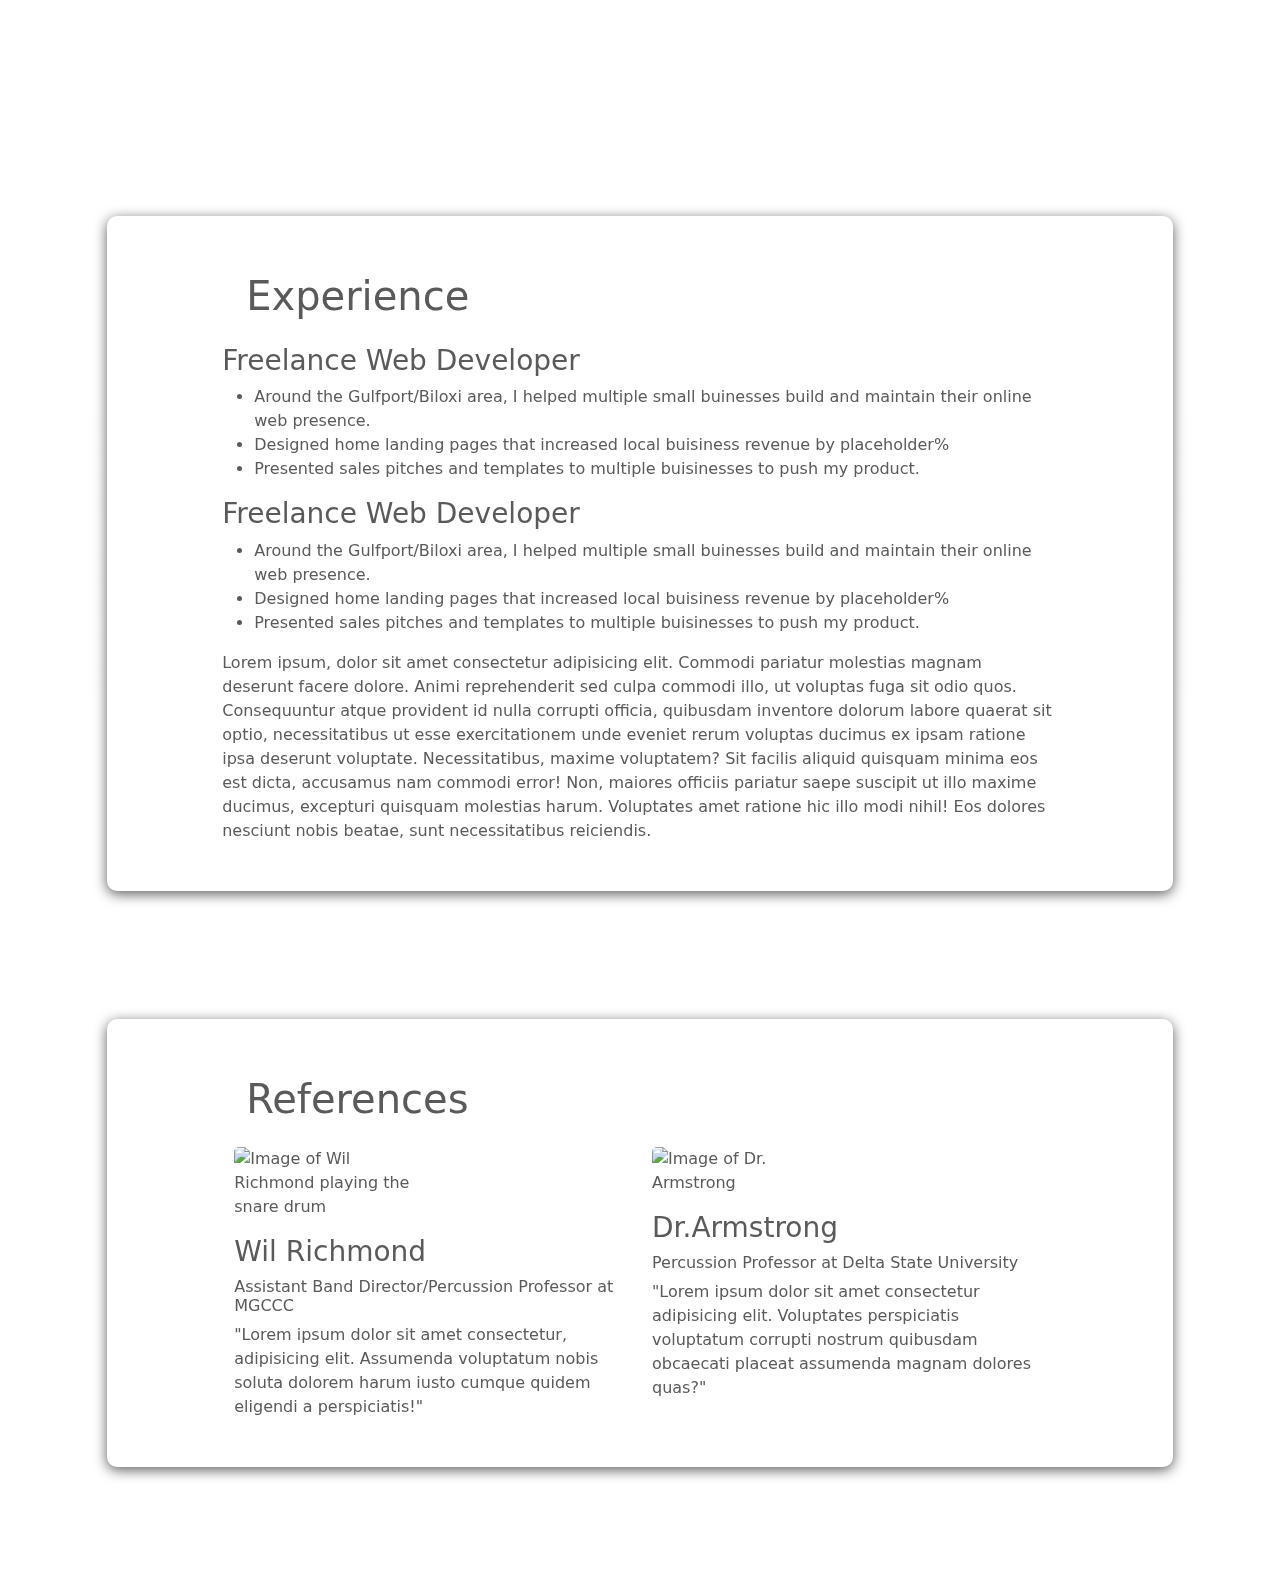
==== commit 60b116fb: "Background Overlay" ====
--- a/index.html
+++ b/index.html
@@ -12,7 +12,15 @@
 </head>
 <body>
 
-    <div class="background position-fixed"></div>
+    <!--Background Circles-->
+    <div class="background cirContainer position-fixed">
+        <div class="cir cir1 position-absolute"></div>
+        <div class="cir cir2 position-absolute"></div>
+        <div class="cir cir3 position-absolute"></div>
+        <div class="cir cir4 position-absolute"></div>
+        <div class="cir cir5 position-absolute"></div>
+        <div class="cir cir6 position-absolute"></div>
+    </div>
 
     <header role="banner" class="container-fluid fixed-top">
         <div class="row hamburg p-1 col-12 col-md-8">
@@ -34,31 +42,40 @@
 
     <main role="main" class="container-fluid">
         <div class="row justify-content-center">
-            <div class="col-12 col-md-6 align-content-end">
-                <img src="./images/Trey-removebg-preview.png" alt="Image of Trey Farner" class="heroImg">
-            </div>
+            
         </div>
         <div class="row hero justify-content-center">
+
             
-            <!--Title Card-->
-            
-            <div class="titleCard col-12 col-md-8">
-                <div class="row titleCardColor">
-                    <div>
-                        <h1 class="name">Trey Farner</h1>
-                        <div class="h2 fw-normal devTitle">Full-Stack Web Developer</div>
-                        <div class="fw-normal wigContainer d-inline"><span class="d-inline-block wiggle">📍</span>Mississippi Gulf Coast</div>
-                        <p class="description col-10">I am a front-end developer focused on creating fresh and detailed websites.</p>
+
+            <div class="row actualHero justify-content-center align-content-center col-12 col-md-10 position-relative">
+                <div class="col-12 col-md-4 col-lg-4 d-flex justify-content-center imgContainer flex-row-reverse">
+                    <div class="imgWrapper position-relative">
+                        <img src="./images/Trey-removebg-preview.png" alt="Image of Trey Farner" class="heroImg align-self-center">
+                        <img src="./images/Pixel_Shades-removebg-preview.png" alt="Pixel Shades that make Trey look cool" class="shades position-absolute">
                     </div>
-                    <button class="btn d-inline col-12">Download Resume</button>
-                    <a href="https://github.com/Trey-Farner" target="_blank" class="socContainer">
-                        <img src="./images/Github.png" alt="Github Logo" class="socials">
-                    </a>
-                    <a href="https://www.linkedin.com/in/treyfarner/" target="blank" class="socContainer">
-                        <img src="./images/linkedin-logo.png" alt="LinkedIn Logo" class="socials">
-                    </a>
                 </div>
-                <img src="./images/cute-kitty.png" alt="black cat sitting over the title card" class="cat">
+                
+                <!--Title Card-->
+                
+                <div class="titleCard col-12 col-md-8 col-lg-8 flex-fill">
+                    <div class="row titleCardColor">
+                        <div>
+                            <h1 class="name">Trey Farner</h1>
+                            <div class="h2 fw-normal devTitle">Full-Stack Web Developer</div>
+                            <div class="fw-normal wigContainer d-inline"><span class="d-inline-block wiggle">📍</span>Mississippi Gulf Coast</div>
+                            <p class="description col-10">I am a front-end developer focused on creating fresh and detailed websites.</p>
+                        </div>
+                        <button class="btn d-inline col-12">Download Resume</button>
+                        <a href="https://github.com/Trey-Farner" target="_blank" class="socContainer">
+                            <img src="./images/Github.png" alt="Github Logo" class="socials">
+                        </a>
+                        <a href="https://www.linkedin.com/in/treyfarner/" target="blank" class="socContainer">
+                            <img src="./images/linkedin-logo.png" alt="LinkedIn Logo" class="socials">
+                        </a>
+                    </div>
+                    <img src="./images/cute-kitty.png" alt="black cat sitting over the title card" class="cat">
+                </div>
             </div>
             
 
@@ -129,13 +146,19 @@
             <div class="col-12 col-md-10 referencesCard row justify-content-center">
                 <div class="display-6 col-10 p-4">References</div>
                 <div class="col-12 col-md-5 wilCard">
-                    <img src="./images/wil Richmond.jpg" alt="Image of Wil Richmond playing the snare drum" class="wilRichmond">
+                    <div class="wilWrapper position-relative col-6">
+                        <img src="./images/wil Richmond.jpg" alt="Image of Wil Richmond playing the snare drum" class="wilRichmond">
+                        <img src="./images/King_Crown-removebg-preview (1).png" alt="Crown resting on Wils head" class="position-absolute crownA">
+                    </div>
                     <h3>Wil Richmond</h3>
                     <h6>Assistant Band Director/Percussion Professor at MGCCC</h6>
                     <p>"Lorem ipsum dolor sit amet consectetur, adipisicing elit. Assumenda voluptatum nobis soluta dolorem harum iusto cumque quidem eligendi a perspiciatis!"</p>
                 </div>
                 <div class="col-12 col-md-5">
-                    <img src="./images/Dr.Armstrong.jpg" alt="Image of Dr. Armstrong " class="drArmstrong">
+                    <div class="armstrongWrapper position-relative col-6">
+                        <img src="./images/Dr.Armstrong.jpg" alt="Image of Dr. Armstrong " class="drArmstrong">
+                        <img src="./images/King_Crown-removebg-preview (1).png" alt="Crown resting on Armstrongs head" class="position-absolute crownB">
+                    </div>
                     <h3>Dr.Armstrong</h3>
                     <h6>Percussion Professor at Delta State University</h6>
                     <p>"Lorem ipsum dolor sit amet consectetur adipisicing elit. Voluptates perspiciatis voluptatum corrupti nostrum quibusdam obcaecati placeat assumenda magnam dolores quas?"</p>
--- a/css/style.css
+++ b/css/style.css
@@ -106,13 +106,98 @@
     }
 }
 
+/*Background Circles*/
+
+@keyframes pulseA {
+    0% {scale: 1;}
+    20% {translate: 0 -10px;}
+    40% {translate: 0 10px;}
+    50% {scale: 1.2;}
+    60% {translate: 0 -10px;}
+    80% {translate: 0 10px;}
+    100% {
+        translate: 0;
+        scale: 1;}
+}
+
+@keyframes pulseB {
+    0% {scale: 1;}
+    20% {translate: 0 -4px;}
+    40% {translate: 0 8px;}
+    50% {scale: .85;}
+    60% {translate: 0 -7px;}
+    80% {translate: 0 3px;}
+    100% {
+        translate: 0;
+        scale: 1;}
+}
+
+.cirContainer {
+    z-index: -1;
+    width: 100%;
+    height: 100%;
+}
+
+.cir {
+    width: 30%;
+    aspect-ratio: 1 / 1;
+    border-radius: 50%;
+    background-color: #8ecae6;
+}
+
+.cir1, .cir3, .cir5 {
+    animation: pulseA 10s infinite;
+}
+.cir2, .cir4, .cir6 {
+    animation: pulseB 8s infinite;
+}
+
+.cir1 {
+    top: 4%;
+    left: -5%;
+}
+
+.cir2 {
+    top: -5%;
+    right: 27%;
+    scale: 1;
+    background-color: #ffffff00;
+    border: .75rem solid #8ecae6;
+}
+
+.cir3 {
+    bottom: 0%;
+    left: 9%;
+    scale: .75;
+    background-color: #ffffff00;
+    border: .75rem solid #8ecae6;
+}
+
+.cir4 {
+    top: 39%;
+    right: 34%;
+    scale: 1;
+}
+
+.cir5 {
+    bottom: 10%;
+    right: 0%;
+    scale: 1;
+}
+
+.cir6 {
+    bottom: 40%;
+    right: 5%;
+    scale: .5;
+}
+
 .socials {
     width: 2.5rem;
     height: 2.5rem;
     object-fit: cover;
     object-position: center;
     border-radius: 50%;
-    margin: 0 .5rem;
+    margin: 0 .25rem;
 }
 
 .socContainer {
@@ -125,11 +210,24 @@
     z-index: 0;
 }
 
+.actualHero {
+    height: 90vh;
+    margin-top: 4rem;
+    padding: 0;
+}
+
+.imgContainer {
+    max-width: fit-content;
+}
+
 .heroImg {
-    width: 100%;
-    height: 100%;
+    width: clamp(10rem, 20vw, 20rem);
+    height: clamp(10rem, 20vw, 20rem);
     object-position: bottom;
     object-fit: cover;
+    border: 1rem solid #ffb703;
+    border-radius: 50%;
+    margin: .5rem 0;
     opacity: 0;
     animation-name: fade-in;
     animation-duration: 1s;
@@ -137,13 +235,24 @@
     animation-fill-mode: forwards;
 }
 
+.imgWrapper:hover > .shades {
+    translate: 0px 50px;
+    opacity: 1;
+}
+
+.shades {
+    left: 30%;
+    width: 40%;
+    opacity: 0;
+    transition-duration: 1s;
+}
+
 .titleCard {
     border-radius: 10px;
-    max-width: 1180px;
+    max-width: 860px;
     height: fit-content;
     position: relative;
     align-self: flex-end;
-    margin-bottom: 25vh;
     background-color: #ffffff;
     opacity: 0;
     animation-name: fade-in;
@@ -204,7 +313,7 @@
 
 .name {
     font-family: "Ultra", serif;
-    font-size: clamp(3.5rem, calc(.5rem + 7vw), 8rem);
+    font-size: clamp(3.5rem, calc(.5rem + 6vw), 8rem);
     letter-spacing: -2px;
     color: #ffb703;
 }
@@ -335,9 +444,36 @@
 }
 
 .wilRichmond, .drArmstrong {
-    width: 40%;
+    width: 100%;
     margin-bottom: 1rem;
     border-radius: 5px;
+}
+
+.crownA {
+    top: -9%;
+    width: 25%;
+    left: 33%;
+    rotate: -9deg;
+    transition-duration: .8s;
+    opacity: 0;
+}
+
+.crownB {
+    top: -10%;
+    width: 50%;
+    left: 25%;
+    transition-duration: .8s;
+    opacity: 0;
+}
+
+.wilWrapper:hover > .crownA {
+    translate: 0px 20px;
+    opacity: 1;
+}
+
+.armstrongWrapper:hover > .crownB {
+    translate: 0px 20px;
+    opacity: 1;
 }
 
 .referencesCard {
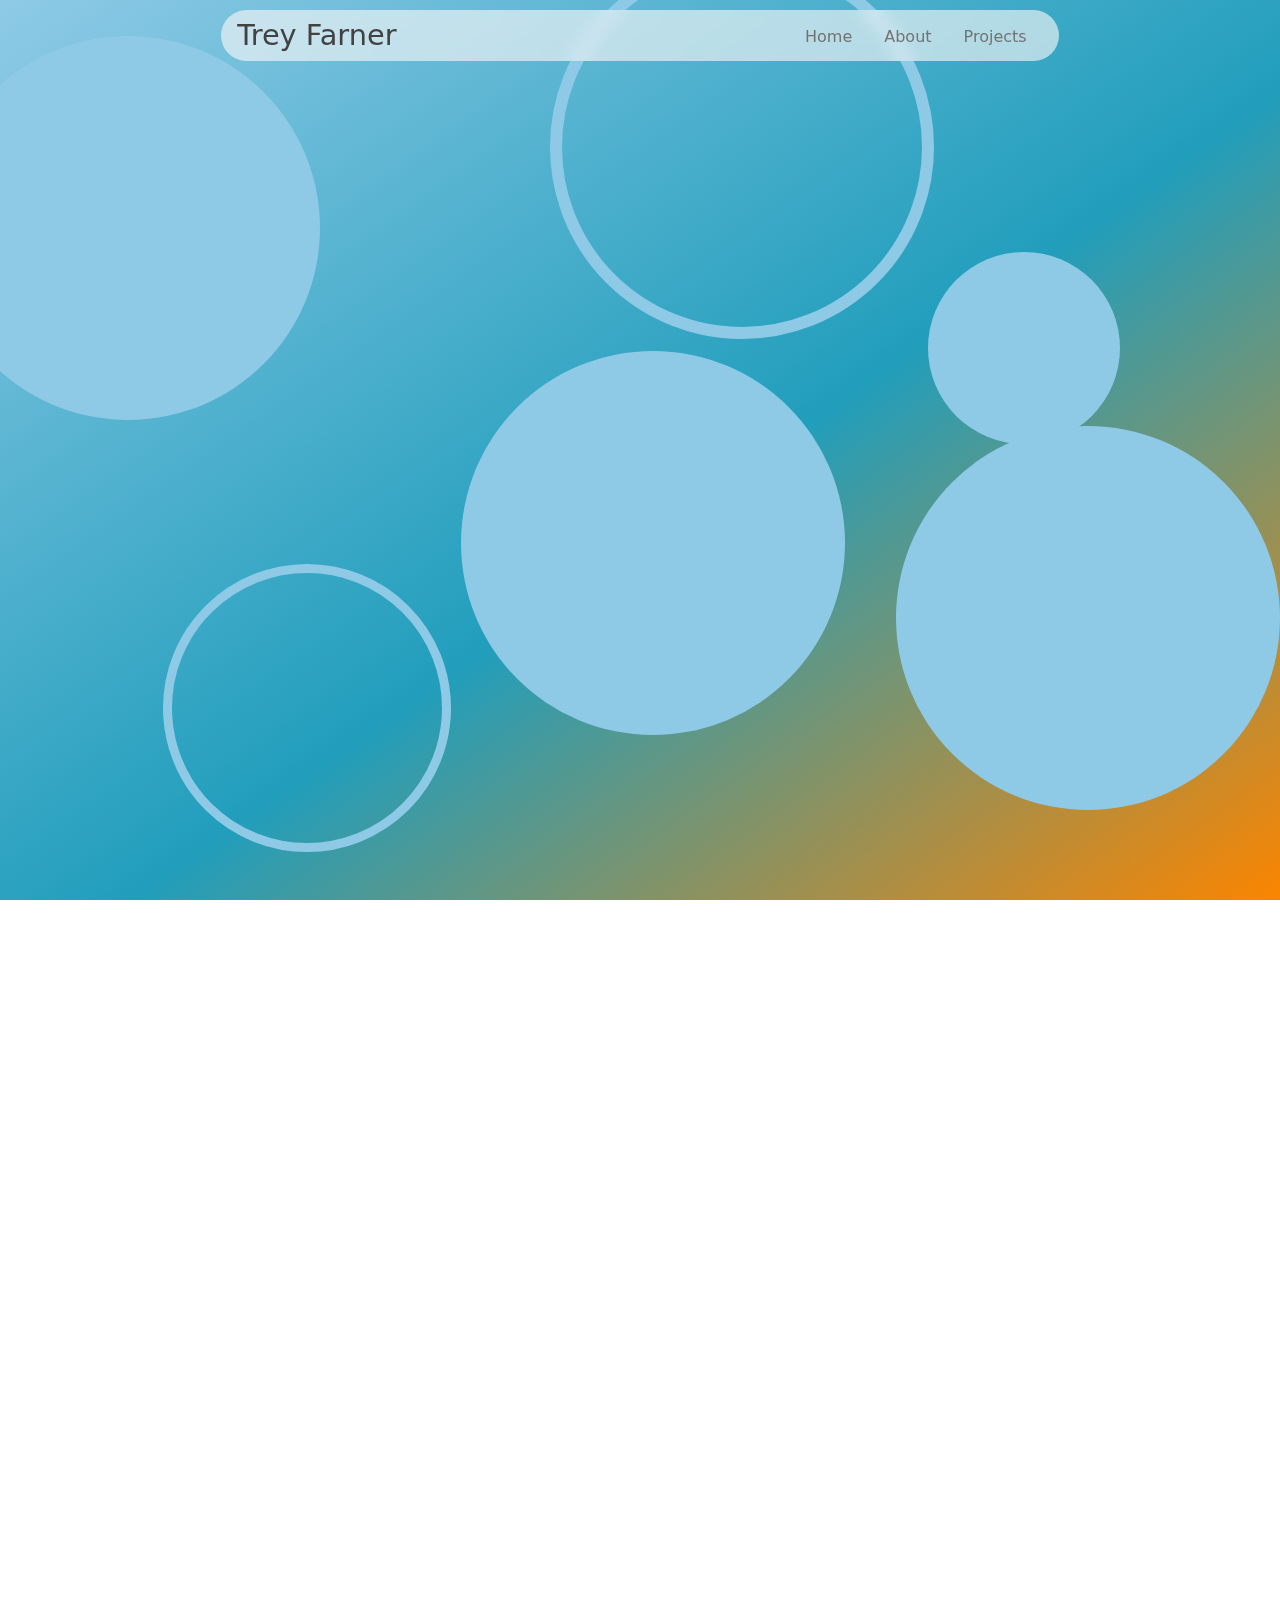
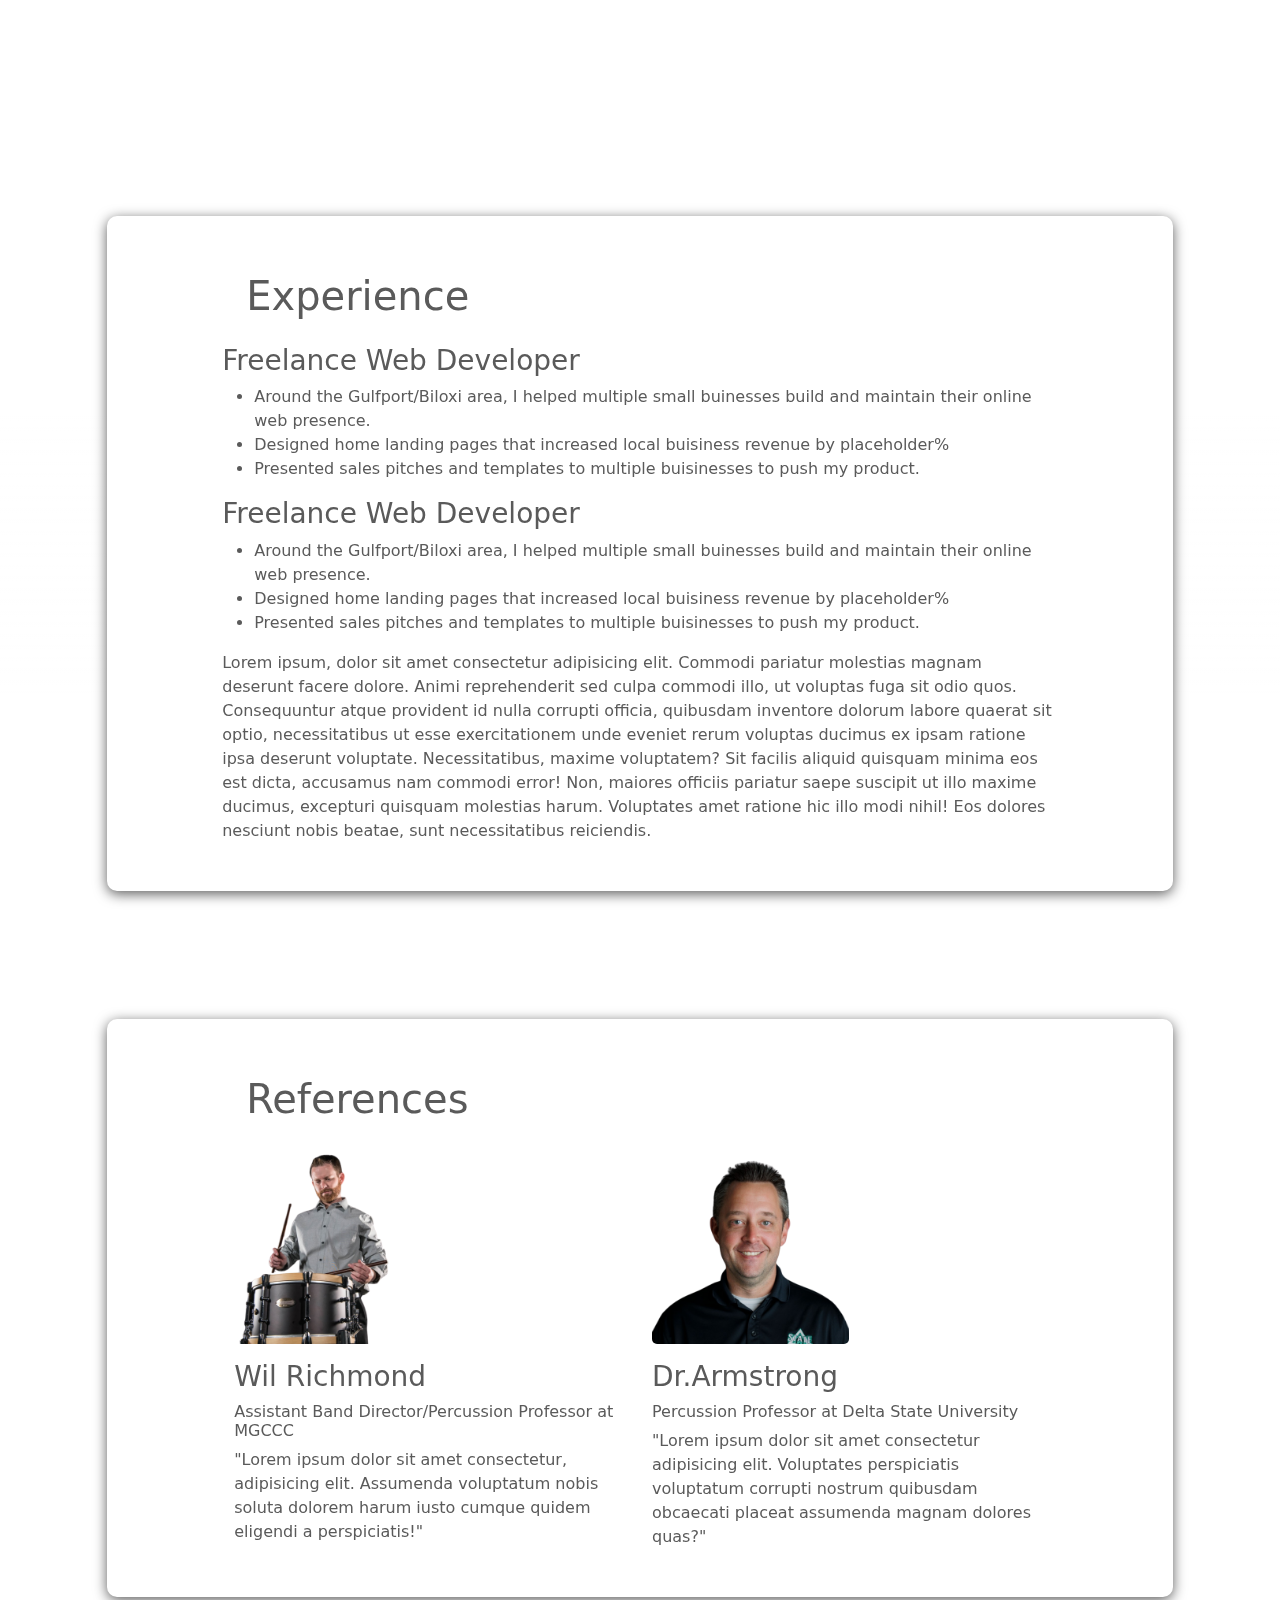
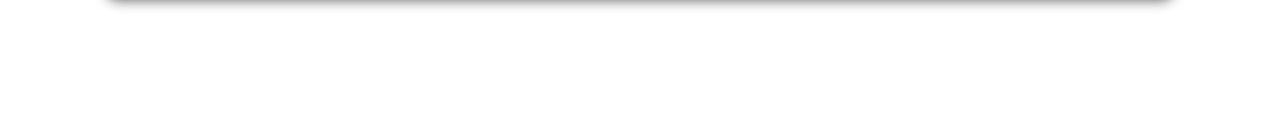
==== commit a2d9ee00: "Close to final product" ====
--- a/index.html
+++ b/index.html
@@ -49,7 +49,7 @@
             
 
             <div class="row actualHero justify-content-center align-content-center col-12 col-md-10 position-relative">
-                <div class="col-12 col-md-4 col-lg-4 d-flex justify-content-center imgContainer flex-row-reverse">
+                <div class="col-12 col-md-4 col-lg-4 d-flex justify-content-center align-items-center imgContainer flex-row-reverse">
                     <div class="imgWrapper position-relative">
                         <img src="./images/Trey-removebg-preview.png" alt="Image of Trey Farner" class="heroImg align-self-center">
                         <img src="./images/Pixel_Shades-removebg-preview.png" alt="Pixel Shades that make Trey look cool" class="shades position-absolute">
@@ -147,7 +147,7 @@
                 <div class="display-6 col-10 p-4">References</div>
                 <div class="col-12 col-md-5 wilCard">
                     <div class="wilWrapper position-relative col-6">
-                        <img src="./images/wil Richmond.jpg" alt="Image of Wil Richmond playing the snare drum" class="wilRichmond">
+                        <img src="./images/Wil Richmond Transparent.png" alt="Image of Wil Richmond playing the snare drum" class="wilRichmond">
                         <img src="./images/King_Crown-removebg-preview (1).png" alt="Crown resting on Wils head" class="position-absolute crownA">
                     </div>
                     <h3>Wil Richmond</h3>
@@ -156,7 +156,7 @@
                 </div>
                 <div class="col-12 col-md-5">
                     <div class="armstrongWrapper position-relative col-6">
-                        <img src="./images/Dr.Armstrong.jpg" alt="Image of Dr. Armstrong " class="drArmstrong">
+                        <img src="./images/Dr. Armstrong Transparent.png" alt="Image of Dr. Armstrong " class="drArmstrong">
                         <img src="./images/King_Crown-removebg-preview (1).png" alt="Crown resting on Armstrongs head" class="position-absolute crownB">
                     </div>
                     <h3>Dr.Armstrong</h3>
--- a/css/style.css
+++ b/css/style.css
@@ -236,15 +236,20 @@
 }
 
 .imgWrapper:hover > .shades {
-    translate: 0px 50px;
+    translate: 0px 1rem;
     opacity: 1;
 }
 
 .shades {
-    left: 30%;
+    top: 28%;
+    left: 50%;
     width: 40%;
-    opacity: 0;
-    transition-duration: 1s;
+    aspect-ratio: 3 / 1;
+    object-fit: cover;
+    object-position: center;
+    opacity: 0;
+    transition-duration: .8s;
+    transform: translate(-50%, -50%);
 }
 
 .titleCard {
@@ -313,7 +318,7 @@
 
 .name {
     font-family: "Ultra", serif;
-    font-size: clamp(3.5rem, calc(.5rem + 6vw), 8rem);
+    font-size: clamp(3.5rem, calc(.5rem + 6vw), 6.5rem);
     letter-spacing: -2px;
     color: #ffb703;
 }
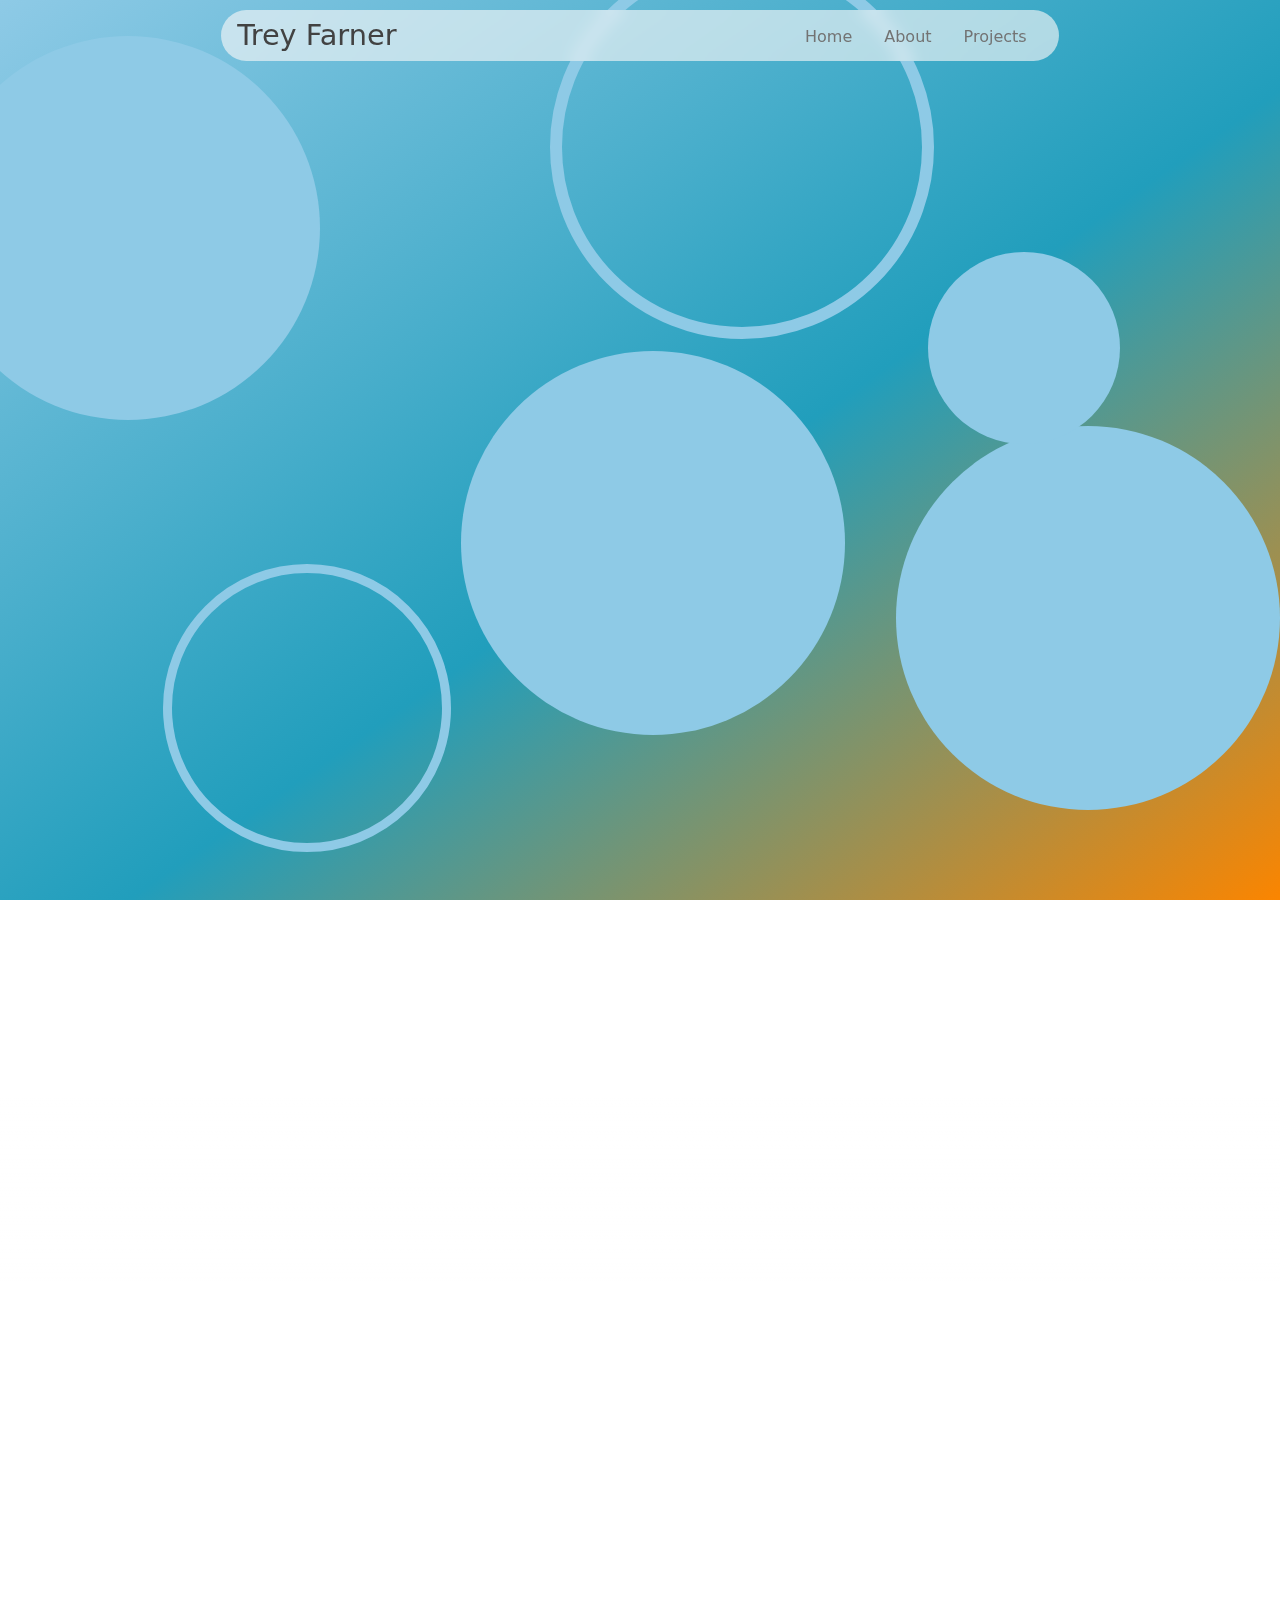
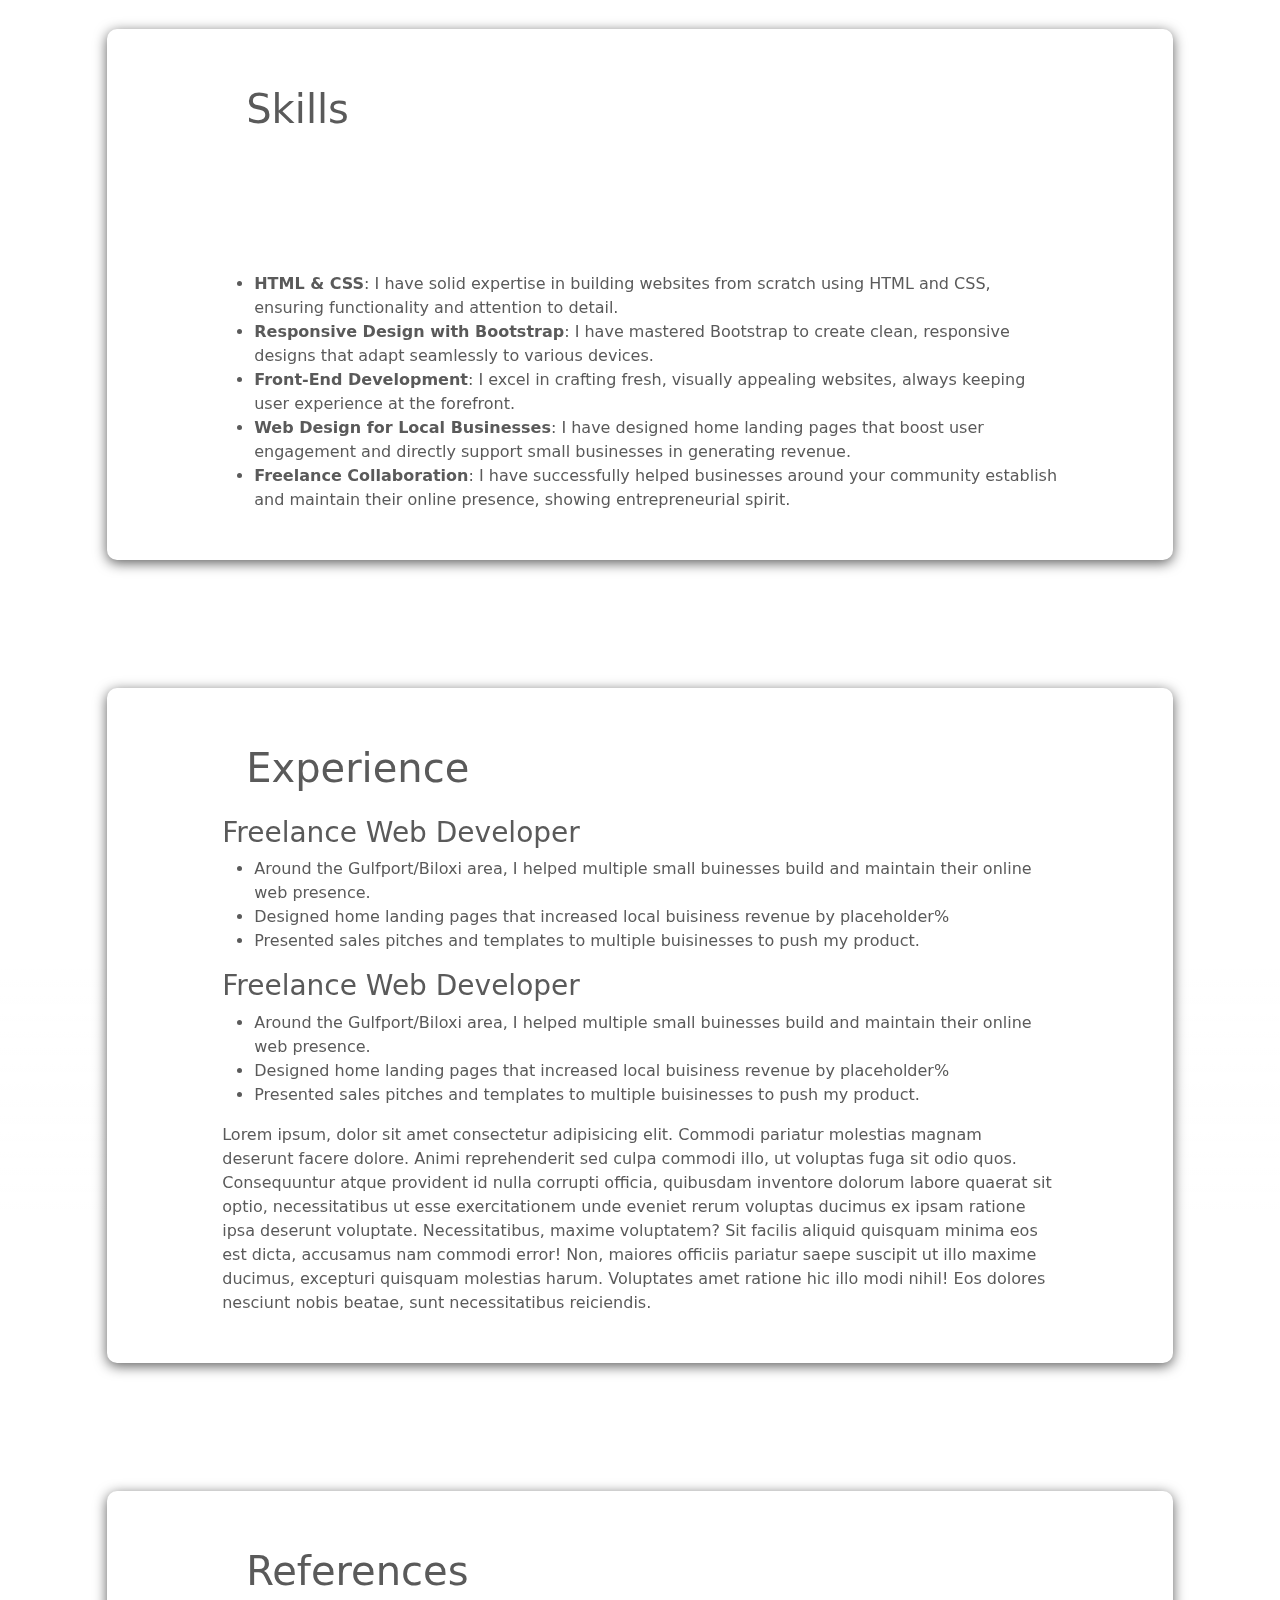
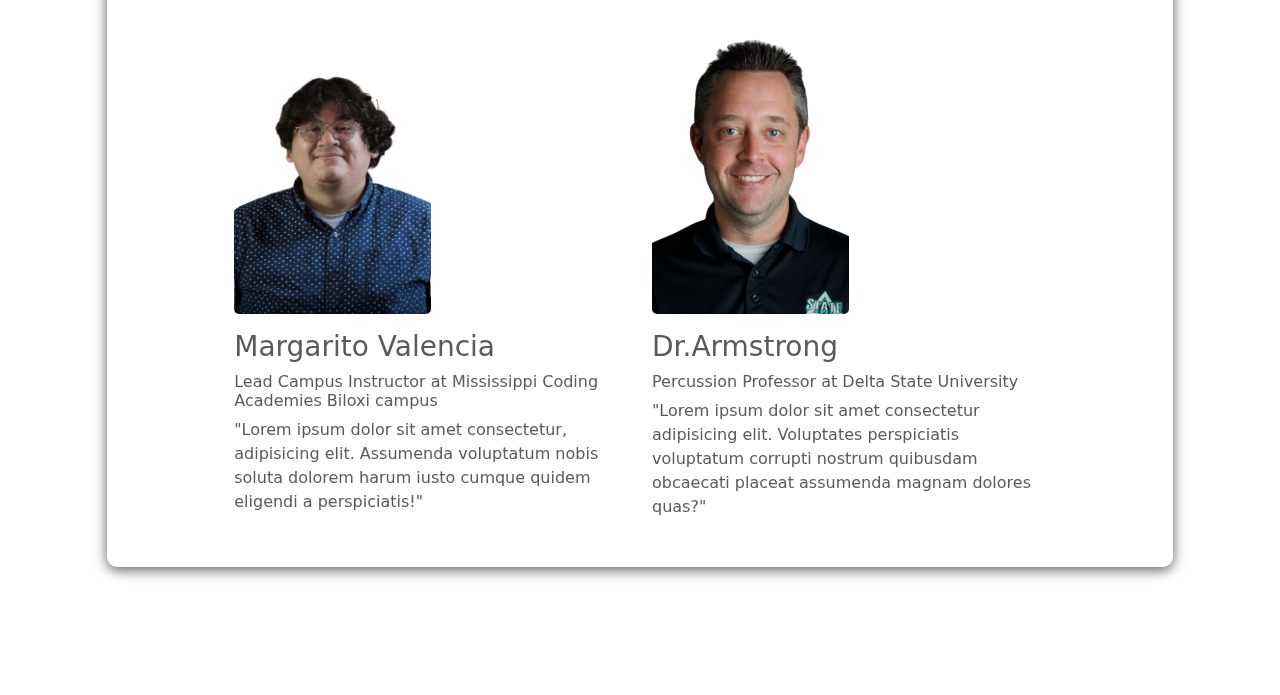
==== commit 8c99f76a: "Final Product V1" ====
--- a/index.html
+++ b/index.html
@@ -66,7 +66,11 @@
                             <div class="fw-normal wigContainer d-inline"><span class="d-inline-block wiggle">📍</span>Mississippi Gulf Coast</div>
                             <p class="description col-10">I am a front-end developer focused on creating fresh and detailed websites.</p>
                         </div>
-                        <button class="btn d-inline col-12">Download Resume</button>
+                        <div class="text-center button">
+                            <a href="./resume/resume.txtnload" class="btn d-inline-block">
+                                <i class="bi bi-download"></i> Download Resume
+                            </a>
+                        </div>
                         <a href="https://github.com/Trey-Farner" target="_blank" class="socContainer">
                             <img src="./images/Github.png" alt="Github Logo" class="socials">
                         </a>
@@ -83,14 +87,6 @@
 
             <div class="row gradient justify-content-center">
                 <div class="projectsCard row col-12 col-md-10 justify-content-center">
-                    <p class="display-6 col-10 p-4">Skills</p>
-                    <div class="col-12 col-md-6 languages position-relative">
-                        <img src="./images/icons8-html-5-48.png" alt="H T M L logo" class="img1" title="HTML">
-                        <img src="./images/icons8-css-logo-48.png" alt="C S S logo" class="img2" title="CSS">
-                        <img src="./images/icons8-javascript-logo-48.png" alt="Javascript logo" class="img3" title="JavaScript">
-                        <img src="./images/icons8-react-40.png" alt="React logo" class="img4" title="React framework">
-                    </div>
-
                     <div class="display-6 col-10 p-4">Projects</div>
                     <div class="projectCard col-12 col-md-5" >
                         <a href="https://trey-farner.github.io/Detroix-Pt.-2/" target="_blank">
@@ -113,6 +109,27 @@
                         <button href="#" class="btn sourceCode">Source Code</button>
                     </div>
                     <a href="./projects.html" class="seeMore text-end">See More</a>
+                </div>
+            </div>
+        </div>
+
+        <div class="row skills justify-content-center">
+            <div class="col-12 col-md-10 skillsCard justify-content-center d-flex">
+                <div class="col-12 col-md-10 ">
+                <p class="display-6 col-10 p-4">Skills</p>
+                <div class="col-12 col-md-6 languages position-relative">
+                    <img src="./images/icons8-html-5-48.png" alt="H T M L logo" class="img1" title="HTML">
+                    <img src="./images/icons8-css-logo-48.png" alt="C S S logo" class="img2" title="CSS">
+                    <img src="./images/icons8-javascript-logo-48.png" alt="Javascript logo" class="img3" title="JavaScript">
+                    <img src="./images/icons8-react-40.png" alt="React logo" class="img4" title="React framework">
+                </div>
+                <ul class="mt-4">
+                    <li><b>HTML & CSS</b>: I have solid expertise in building websites from scratch using HTML and CSS, ensuring functionality and attention to detail.</li>
+                    <li><b>Responsive Design with Bootstrap</b>: I have mastered Bootstrap to create clean, responsive designs that adapt seamlessly to various devices.</li>
+                    <li><b>Front-End Development</b>: I excel in crafting fresh, visually appealing websites, always keeping user experience at the forefront.</li>
+                    <li><b>Web Design for Local Businesses</b>: I have designed home landing pages that boost user engagement and directly support small businesses in generating revenue.</li>
+                    <li><b>Freelance Collaboration</b>: I have successfully helped businesses around your community establish and maintain their online presence, showing entrepreneurial spirit.</li>
+                </ul>
                 </div>
             </div>
         </div>
@@ -145,13 +162,13 @@
         <div class="references row justify-content-center">
             <div class="col-12 col-md-10 referencesCard row justify-content-center">
                 <div class="display-6 col-10 p-4">References</div>
-                <div class="col-12 col-md-5 wilCard">
-                    <div class="wilWrapper position-relative col-6">
-                        <img src="./images/Wil Richmond Transparent.png" alt="Image of Wil Richmond playing the snare drum" class="wilRichmond">
-                        <img src="./images/King_Crown-removebg-preview (1).png" alt="Crown resting on Wils head" class="position-absolute crownA">
+                <div class="col-12 col-md-5 mikeCard">
+                    <div class="mikeWrapper position-relative col-6">
+                        <img src="./images/M.Valencia-scaled-removebg-preview.png" alt="Image of Margarito Valencia the GOAT" class="Mike">
+                        <img src="./images/King_Crown-removebg-preview (1).png" alt="Crown resting on Mike's head" class="position-absolute crownA">
                     </div>
-                    <h3>Wil Richmond</h3>
-                    <h6>Assistant Band Director/Percussion Professor at MGCCC</h6>
+                    <h3>Margarito Valencia</h3>
+                    <h6>Lead Campus Instructor at Mississippi Coding Academies Biloxi campus</h6>
                     <p>"Lorem ipsum dolor sit amet consectetur, adipisicing elit. Assumenda voluptatum nobis soluta dolorem harum iusto cumque quidem eligendi a perspiciatis!"</p>
                 </div>
                 <div class="col-12 col-md-5">
--- a/css/style.css
+++ b/css/style.css
@@ -191,6 +191,10 @@
     scale: .5;
 }
 
+.button {
+    max-width: fit-content;
+}
+
 .socials {
     width: 2.5rem;
     height: 2.5rem;
@@ -218,6 +222,7 @@
 
 .imgContainer {
     max-width: fit-content;
+    margin-right: 1rem;
 }
 
 .heroImg {
@@ -229,10 +234,7 @@
     border-radius: 50%;
     margin: .5rem 0;
     opacity: 0;
-    animation-name: fade-in;
-    animation-duration: 1s;
-    animation-delay: .5s;
-    animation-fill-mode: forwards;
+    animation: fade-in 1s .5s forwards;
 }
 
 .imgWrapper:hover > .shades {
@@ -306,10 +308,7 @@
 }
 
 .wigContainer:hover > .wiggle {
-    animation-name: wiggle;
-    animation-duration: 1s;
-    animation-direction: alternate;
-    animation-timing-function: ease-out;
+    animation: wiggle .75s alternate;
 }
 
 .headShot {
@@ -336,7 +335,7 @@
     background: linear-gradient(to bottom, #FFFFFF 35%, #FFFFFF00 65%);
 }
 
-.projectsCard, .about, .referencesCard {
+.projectsCard, .about, .referencesCard, .skillsCard {
     background-color: #ffffff;
     color: #5a5a5a;
     border-radius: 10px;
@@ -346,15 +345,19 @@
     max-width: 1180px;
 }
 
+.skills {
+    background-color: #ffffff;
+
+    & .skillsCard {
+        margin: 10% 0;
+    }
+}
 .projectsCard {
     opacity: 0;
 }
 
 .projectsCard {
-    animation-name: fade-in;
-    animation-delay: .75s;
-    animation-duration: 1s;
-    animation-fill-mode: forwards;
+    animation: fade-in .75s .9s forwards;
 }
 
 .projectCard {
@@ -408,6 +411,7 @@
     height: 75px;
     overflow: hidden;
     mask-image: linear-gradient(to right, #FFFFFF00 0%, #ffffff 20%, #ffffff 80%, #FFFFFF00 100%);
+    justify-self: center;
     
     & img {
         padding: 0;
@@ -441,37 +445,40 @@
 }
 
 .about {
-    margin: 10% 0;
+    margin: 0 0 10% 0;
 }
 
 .contentFlex {
     justify-self: center;
 }
 
-.wilRichmond, .drArmstrong {
+.Mike, .drArmstrong {
     width: 100%;
+    aspect-ratio: 2 / 3;
     margin-bottom: 1rem;
     border-radius: 5px;
+    object-fit: cover;
+    object-position: center;
 }
 
 .crownA {
-    top: -9%;
-    width: 25%;
-    left: 33%;
+    top: 3%;
+    width: 55%;
+    left: 19%;
     rotate: -9deg;
     transition-duration: .8s;
     opacity: 0;
 }
 
 .crownB {
-    top: -10%;
-    width: 50%;
-    left: 25%;
+    top: -4%;
+    width: 70%;
+    left: 15%;
     transition-duration: .8s;
     opacity: 0;
 }
 
-.wilWrapper:hover > .crownA {
+.mikeWrapper:hover > .crownA {
     translate: 0px 20px;
     opacity: 1;
 }
@@ -483,4 +490,5 @@
 
 .referencesCard {
     margin-bottom: 10%;
-}+}
+
